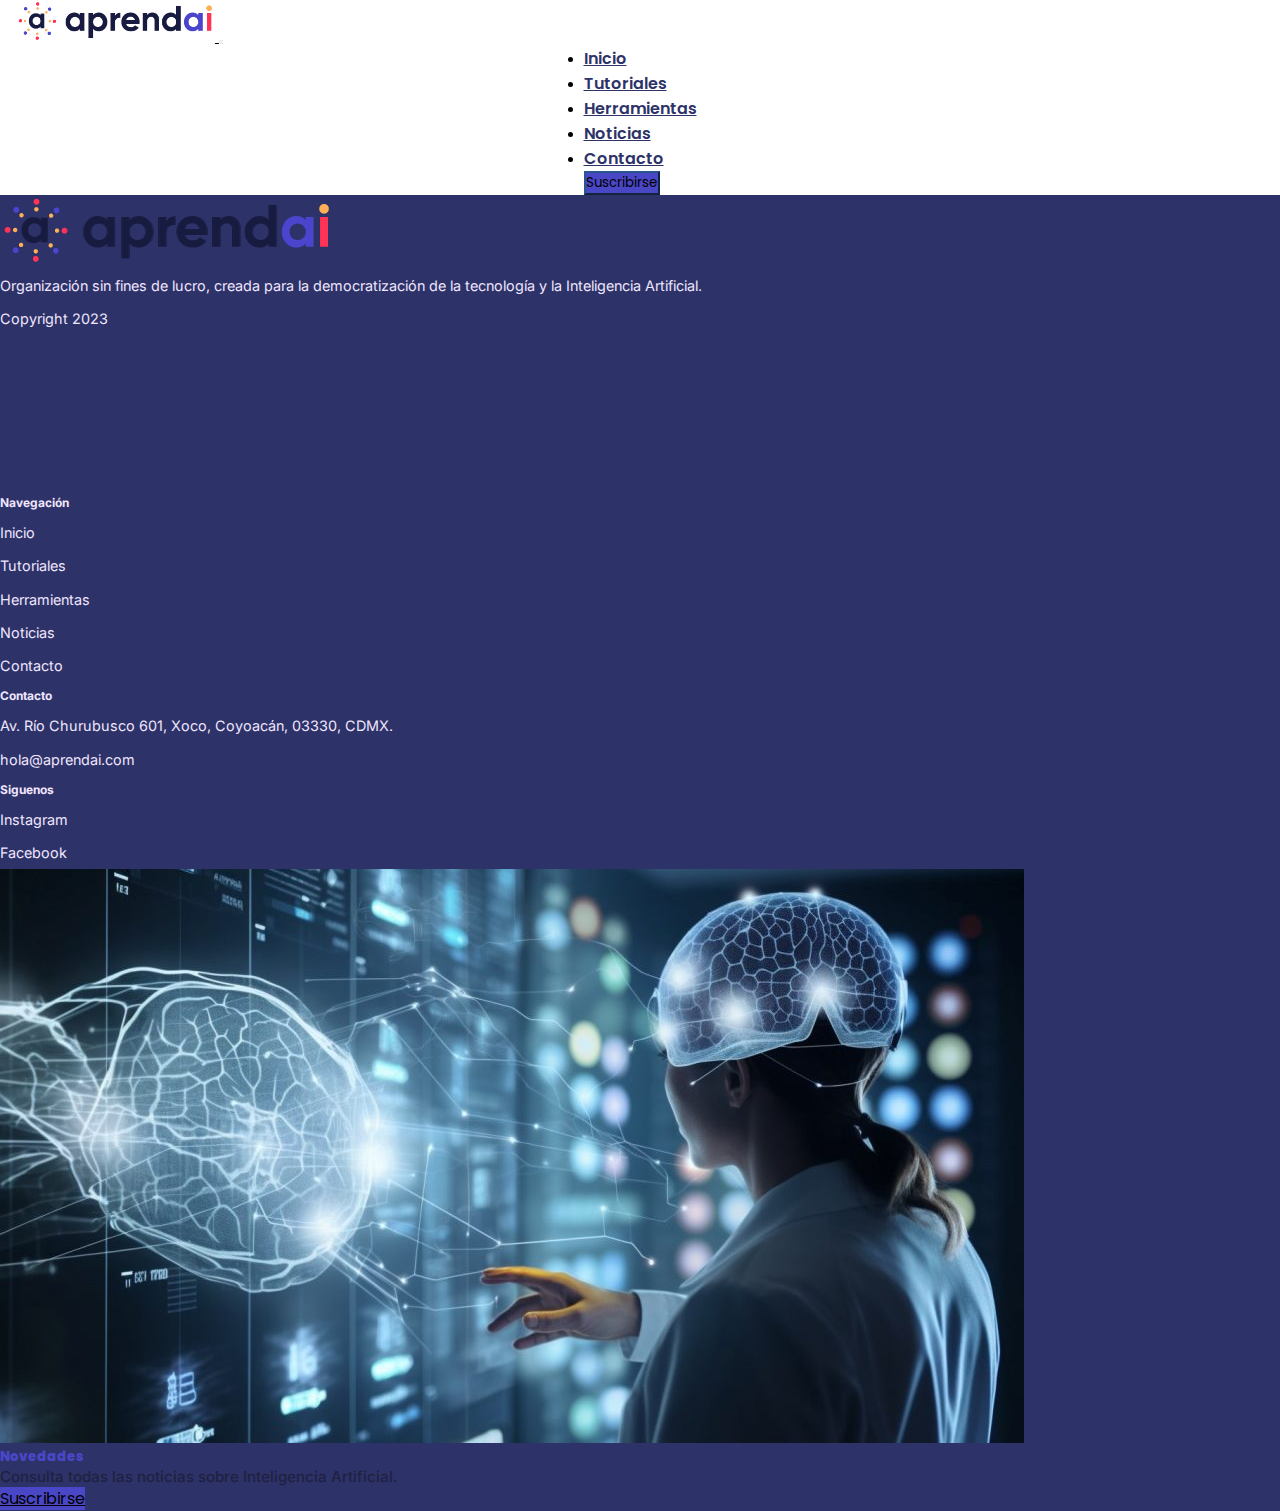
==== pages/contacto.html @ aa4174ec "Primer Commit en GIT de mi proyecto Se tiene listo el Index y sin realizar las otras 4 páginas" ====
<!DOCTYPE html>
<html lang="es">
<head>
    <meta charset="UTF-8">
    <meta name="viewport" content="width=device-width, initial-scale=1.0">
    <title>AprendAI - Contacto</title>
    <!-- linkear bootstrap -->
    <link href="https://cdn.jsdelivr.net/npm/bootstrap@5.0.2/dist/css/bootstrap.min.css" rel="stylesheet" integrity="sha384-EVSTQN3/azprG1Anm3QDgpJLIm9Nao0Yz1ztcQTwFspd3yD65VohhpuuCOmLASjC" crossorigin="anonymous">
    <!-- linkear css -->
    <link rel="stylesheet" href="../css/estilos.css">
    <!-- linkear favicon -->
    <link rel="shortcut icon" href="../favicon.ico" type="image/x-icon">
</head>
<body>
    <header class="sticky-top">
        <nav class="navbar navbar-expand-lg navbar-light bg-light">
                <a class="navbar-brand" href="../index.html">
                    <img class="header--logo" src="../assets/img/AprendAI-logo-1.png" alt="logo-aai">
                </a>    
                <button class="navbar-toggler" type="button" data-bs-toggle="collapse" data-bs-target="#navbarTogglerDemo02" aria-controls="navbarTogglerDemo02" aria-expanded="false" aria-label="Toggle navigation">
                    <span class="navbar-toggler-icon"></span>
                </button>
            <div class="container-fluid">    
                <div class="collapse navbar-collapse" id="navbarTogglerDemo02">
                    <ul class="navbar-nav me-auto mb-2 mb-lg-0">
                        <li class="nav-item">
                            <a class="nav-link" href="../index.html">Inicio</a>
                        </li>
                        <li class="nav-item">
                            <a class="nav-link" href="./tutoriales.html">Tutoriales</a>
                        </li>
                        <li class="nav-item">
                            <a class="nav-link" href="./herramientas.html">Herramientas</a>
                        </li>
                        <li class="nav-item">
                            <a class="nav-link" href="./noticias.html">Noticias</a>
                        </li>
                        <li class="nav-item">
                            <a class="nav-link" href="#">Contacto</a>
                        </li>
                    </ul>
                    <div class="d-flex">
                        <button type="button" class="btn btn-primary btn-lg">Suscribirse</button>
                    </div>
                </div>
            </div>
        </nav>
    </header>

    <main>
    </main>


    <footer class=" py-5 footerGeneral">
        <div class="pt-4 container">
            <div class="row">
                <a class="col-lg-3" href="../index.html"><img class="img-fluid mb-4" src="../assets/img/AprendAI-logo-footer.png" alt="logo-footer">
                </a>
            </div>    
            <div class="row mt-4">
                <div class="col-lg-3 offset-lg-0 mb-5">
                    <ul class="pe-3 list-unstyled contenidoFooter">
                        <li class="fw-light">Organización sin fines de lucro, creada para la democratización de la tecnología y la Inteligencia Artificial.</li>
                        <li class="fw-bold">Copyright 2023</li>
                    </ul> 
                    <iframe class="rounded-2" src="https://www.google.com/maps/embed?pb=!1m18!1m12!1m3!1d240640.11279059734!2d-99.13408674677733!3d19.541537901165796!2m3!1f0!2f0!3f0!3m2!1i1024!2i768!4f13.1!3m3!1m2!1s0x85d1ffc8c518db8b%3A0x962ca10e2989f407!2sWeWork%20Espacio%20de%20Oficinas%20%26%20Coworking%20Torre%20Mitikah!5e0!3m2!1ses-419!2smx!4v1689566475092!5m2!1ses-419!2smx" width="90%" height="auto" style="border:0;" allowfullscreen="" loading="lazy" referrerpolicy="no-referrer-when-downgrade"></iframe>
                </div>
                <div class="col-6 col-lg-2 mb-3">
                    <ul class="list-unstyled contenidoFooter">
                        <h5>Navegación</h5>
                        <li><a href="../index.html">Inicio</a></li>
                        <li><a href="./tutoriales.html">Tutoriales</a></li>
                        <li><a href="./herramientas.html">Herramientas</a></li>
                        <li><a href="./noticias.html">Noticias</a></li>
                        <li><a href="#">Contacto</a></li>
                    </ul>                   
                </div>
                <div class="col-6 col-lg-2 mb-3">
                    <ul class="list-unstyled contenidoFooter">
                        <h5>Contacto</h5>
                        <li class="fw-bold">Av. Río Churubusco 601, Xoco, Coyoacán, 03330, CDMX.</li>
                        <li><a href="">hola@aprendai.com</a></li>
                    </ul>                   
                </div>
                <div class="col-6 col-lg-2 mb-3">
                    <ul class="list-unstyled contenidoFooter">
                        <h5>Siguenos</h5>
                        <li><a href="https://instagram.com">Instagram</a></li>
                        <li><a href="https://facebook.com">Facebook</a></li>
                    </ul> 
                </div>
                <div class="col-12 col-sm-6 col-lg-3 mb-3">
                    <div class="card">
                        <img src="../assets/img/noticias-img1.jpg" class="card-img-top" alt="Descripción de la imagen">
                        <div class="card-body">
                        <h5 class="card-title">Novedades</h5>
                        <p class="card-text">Consulta todas las noticias sobre Inteligencia Artificial.</p>
                        <a href="#" class="btn btn-primary">Suscribirse</a>
                        </div>
                    </div>
                </div>
            </div> 
        </div>   
    </footer>

    <script src="https://cdn.jsdelivr.net/npm/bootstrap@5.0.2/dist/js/bootstrap.bundle.min.js" integrity="sha384-MrcW6ZMFYlzcLA8Nl+NtUVF0sA7MsXsP1UyJoMp4YLEuNSfAP+JcXn/tWtIaxVXM" crossorigin="anonymous"></script>
</body>
</html>
---- css/estilos.css ----
/* FUENTES ------------------------------------------------------------------------------- */ 

@import url('https://fonts.googleapis.com/css2?family=Inter:wght@100;200;300;400;500;600;700;800&family=Poppins:ital,wght@0,100;0,200;0,300;0,400;0,500;0,600;0,700;0,800;0,900;1,100;1,200;1,300;1,400;1,500;1,600;1,700;1,800;1,900&display=swap');

/* RESETS GENERALES ------------------------------------------------------------------------------- */
* {
    margin: 0;
    padding: 0;
    box-sizing: border-box;
}

section {
    font-size:0;
}

a{
    color: inherit;
}

/* TITULOS Y PARRAFOS GENERALES ------------------------------------------------------------------------------- */
h1{
    text-decoration: none;
     font-size: 3.5rem;
     font-family: 'Poppins', sans-serif;
     font-weight: 800;
     color:#4a47c7;
}

h2{
    text-decoration: none;
     font-size: 3rem;
     font-family: 'Poppins', sans-serif;
     font-weight: 600;
     color:#4a47c7;
}

h3{
    text-decoration: none;
     font-size: 2.5rem;
     font-family: 'Poppins', sans-serif;
     font-weight: 700;
     color:#fff;
}

h4{
     font-size: 1.5rem;
     font-family: 'Poppins', sans-serif;
     font-weight: 700;
     color:#4a47c7;
}

 p{
    text-decoration: none;
     font-size: 1.2rem;
     font-family: 'Inter', sans-serif;
     font-weight: 500;
     color:#1f2141;
}

.p1-white{
    text-decoration: none;
     font-size: 1rem;
     font-family: 'Inter', sans-serif;
     font-weight: 500;
     color:#ffffff;
}

/* SOBRESCRITURAS DE CLASES DE BOOTSTRAP GENERALES ------------------------------------------------------------------------------- */

.btn-primary {
    font-family: 'Poppins', sans-serif;  /* reemplaza Fuente de botón suscribirse */
    background-color: #4a47c7;
    border-color: #2c5491;
}

.card-title {
    font-family: 'Poppins', sans-serif;
    color: #4a47c7;
    font-weight: 800;
}

.card-text {
    font-family: 'Inter', sans-serif;
    font-size: 0.95rem;
}

.text-body {
    font-family: 'Inter', sans-serif;
    font-size: 0.8rem;
}
/* HEADER NAV ---------------------------------------------------------------------------------------- */

.header--logo {
    width: auto;
    height: 2.6rem;
    padding-left: 1rem;
}

.navbar-light .navbar-nav .nav-link {
    font-family: 'Poppins', sans-serif;  /* reemplaza Fuente de menú */
    color: #2d3268;
    font-weight: 600;
  }

header nav div div .btn-primary:hover {
    background-color: #4d77ff;
}

header nav .container-fluid {
    display: flex;
    justify-content: center;
}

header nav .navbar-nav {
    flex-grow: 1;
    justify-content: center;
}

/* MAIN ---------------------------------------------------------------------------------------------- */

.original-inicio-section-bg {
    background-image: linear-gradient(-225deg, #E3FDF5 0%, #FFE6FA 100%);
}

.edit-inicio-card-img {
    height: 18rem;
    object-fit: cover;
}

.original-inicio-med-div {
    border-radius: 20px;
    background-color: #4a47c7;
}

.original-inicio-card-icon {
    background-color: #AFEEEE;
    width: 4rem;
    height: 4rem;
    padding: 1rem 1rem;
    border-radius: 50%;
}

.edit-inicio-med-card-img {
    height: 2rem;
    object-fit: contain;
    width: 2rem;
}

.edit-inicio-med-card {
    border-radius: 10px;
    border: none;
}

/* FOOTER ---------------------------------------------------------------------------------------------- */

.footerGeneral{
    background-color:#2d3268;
 }

 .contenidoFooter{
    font-family: 'Inter', sans-serif;
    font-weight: 400;
    color:#f0e6ff; 
    font-size:0.9rem; 
    line-height: 2.3;
}

.contenidoFooter a{
    text-decoration: none;
}
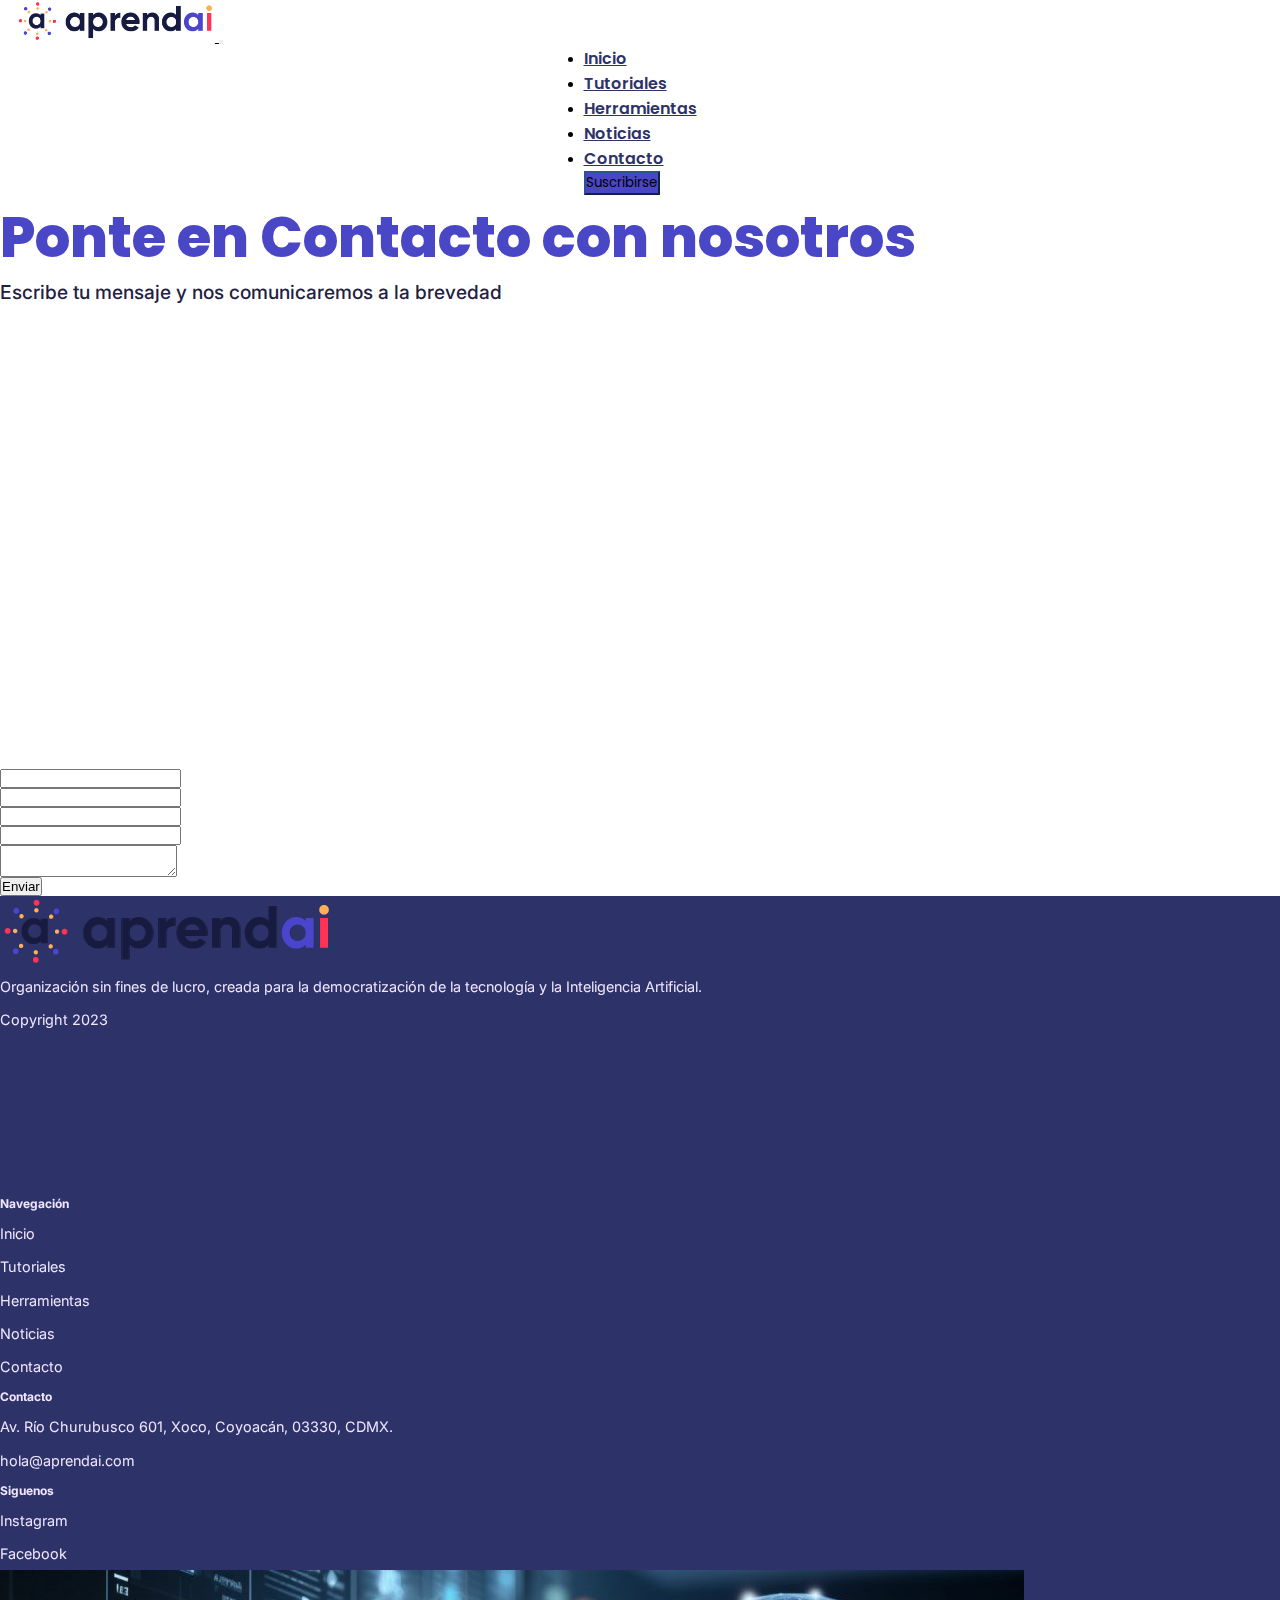
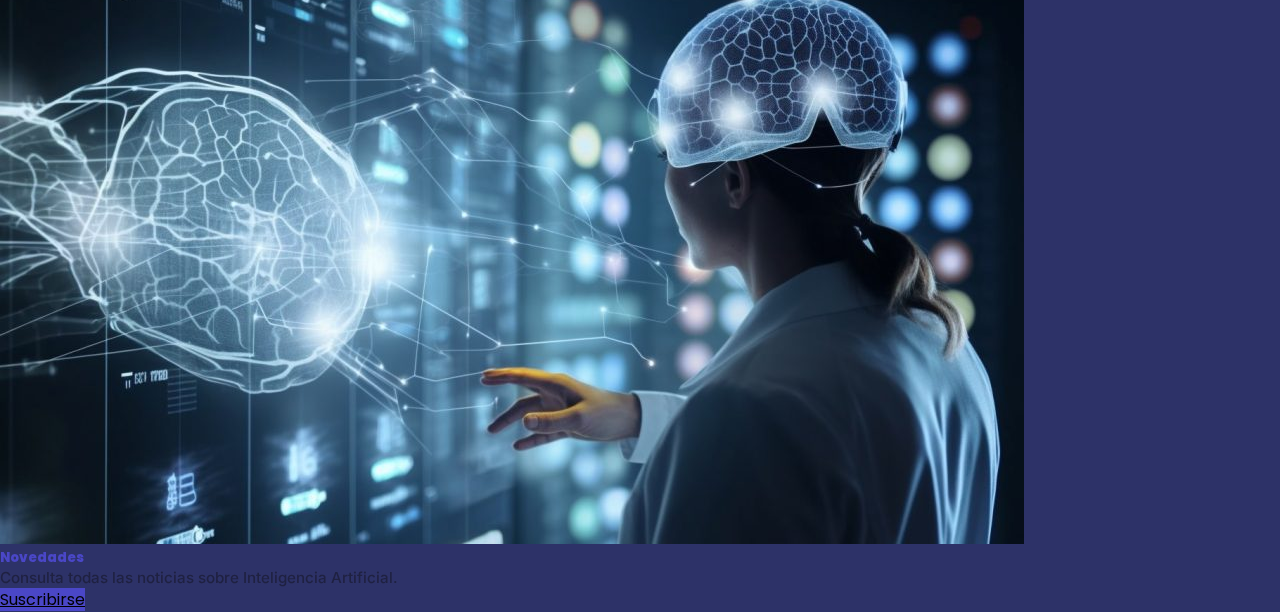
==== commit 0ee53107: "Actualización en todas las páginas Cambio 3" ====
--- a/pages/contacto.html
+++ b/pages/contacto.html
@@ -48,6 +48,39 @@
     </header>
 
     <main>
+        <section class="seccionCentrada"> <!--Parte Superior de Encabezado-->
+            <div>
+                <h1>Ponte en Contacto con nosotros</h1>
+            </div>
+            <div>
+                <p>Escribe tu mensaje y nos comunicaremos a la brevedad</p>
+            </div>
+        </section>
+        <section>
+            <div class="formSections"> <!--Seccion Div de Mapa-->
+                <iframe src="https://www.google.com/maps/embed?pb=!1m18!1m12!1m3!1d120472.743107113!2d-99.27250385305696!3d19.33564449173433!2m3!1f0!2f0!3f0!3m2!1i1024!2i768!4f13.1!3m3!1m2!1s0x85d1ffc8c518db8b%3A0x962ca10e2989f407!2sWeWork%20Espacio%20de%20Oficinas%20%26%20Coworking%20Torre%20Mitikah!5e0!3m2!1ses!2smx!4v1687334341715!5m2!1ses!2smx" width="100%" height="465px" style="border:0;" allowfullscreen="" loading="lazy" referrerpolicy="no-referrer-when-downgrade"></iframe>
+            </div>    
+            <div class="formSections"> <!--Seccion Div de Formulario-->
+                <form class="formularioGeneral">
+                    <label for="correo">Correo:</label><br>
+                    <input type="email" id="correo" name="correo"><br>
+                
+                    <label for="nombre">Nombre:</label><br>
+                    <input type="text" id="nombre" name="nombre"><br>
+                
+                    <label for="celular">Celular:</label><br>
+                    <input type="tel" id="celular" name="celular"><br>
+                
+                    <label for="asunto">Asunto:</label><br>
+                    <input type="text" id="asunto" name="asunto"><br>
+                
+                    <label for="mensaje">Mensaje:</label><br>
+                    <textarea id="mensaje" name="mensaje"></textarea><br>
+                
+                    <input type="submit" value="Enviar">
+                </form>
+            </div>
+        </section>
     </main>
 
 
--- a/css/estilos.css
+++ b/css/estilos.css
@@ -39,7 +39,7 @@
      font-size: 2.5rem;
      font-family: 'Poppins', sans-serif;
      font-weight: 700;
-     color:#fff;
+     color:#4a47c7;
 }
 
 h4{
@@ -55,14 +55,6 @@
      font-family: 'Inter', sans-serif;
      font-weight: 500;
      color:#1f2141;
-}
-
-.p1-white{
-    text-decoration: none;
-     font-size: 1rem;
-     font-family: 'Inter', sans-serif;
-     font-weight: 500;
-     color:#ffffff;
 }
 
 /* SOBRESCRITURAS DE CLASES DE BOOTSTRAP GENERALES ------------------------------------------------------------------------------- */
@@ -88,6 +80,7 @@
     font-family: 'Inter', sans-serif;
     font-size: 0.8rem;
 }
+
 /* HEADER NAV ---------------------------------------------------------------------------------------- */
 
 .header--logo {
@@ -151,6 +144,15 @@
     border: none;
 }
 
+.original-inicio-bgimg {
+    background: 
+        linear-gradient(rgba(0, 140, 255, 0.5), rgba(0, 0, 0, 0.5)), 
+        url('../assets/img/herramientas-img2.jpg');
+    object-fit: cover;
+    border-radius: 10px;
+    height: 15rem;
+}
+
 /* FOOTER ---------------------------------------------------------------------------------------------- */
 
 .footerGeneral{
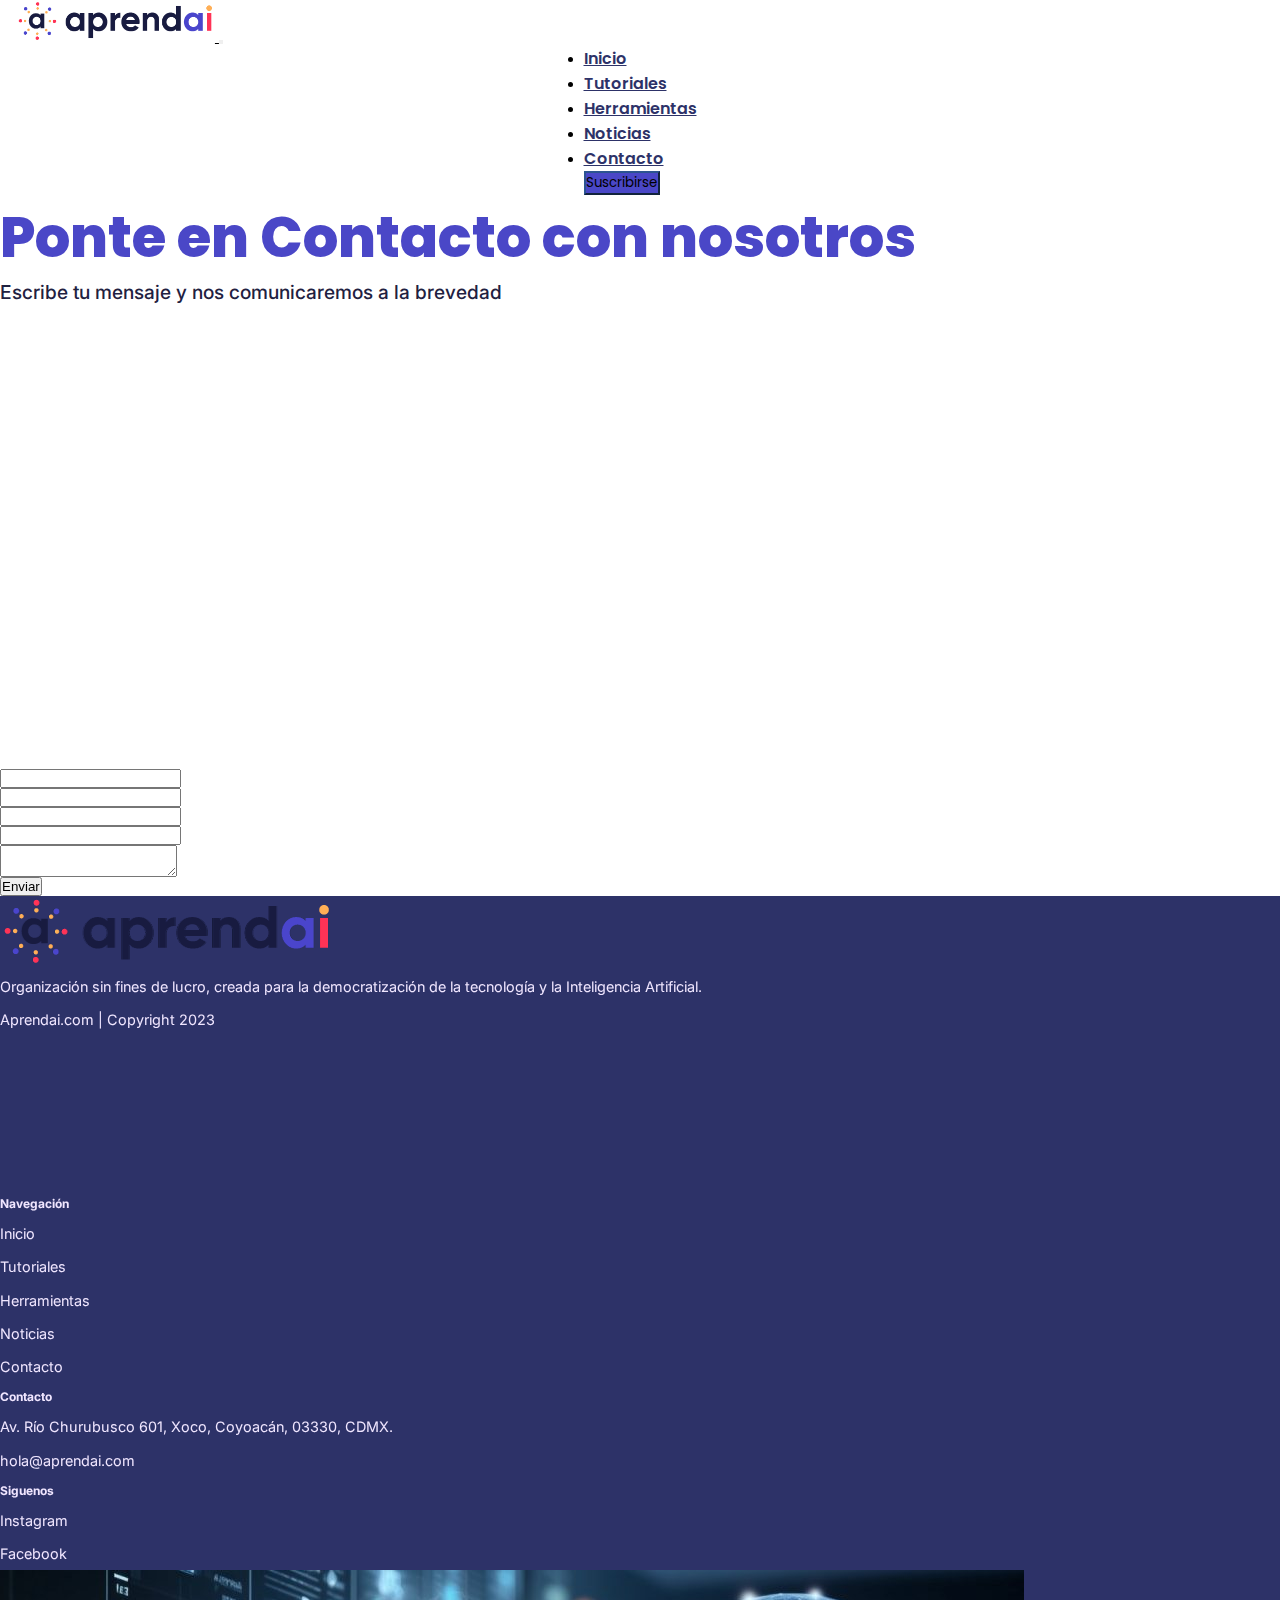
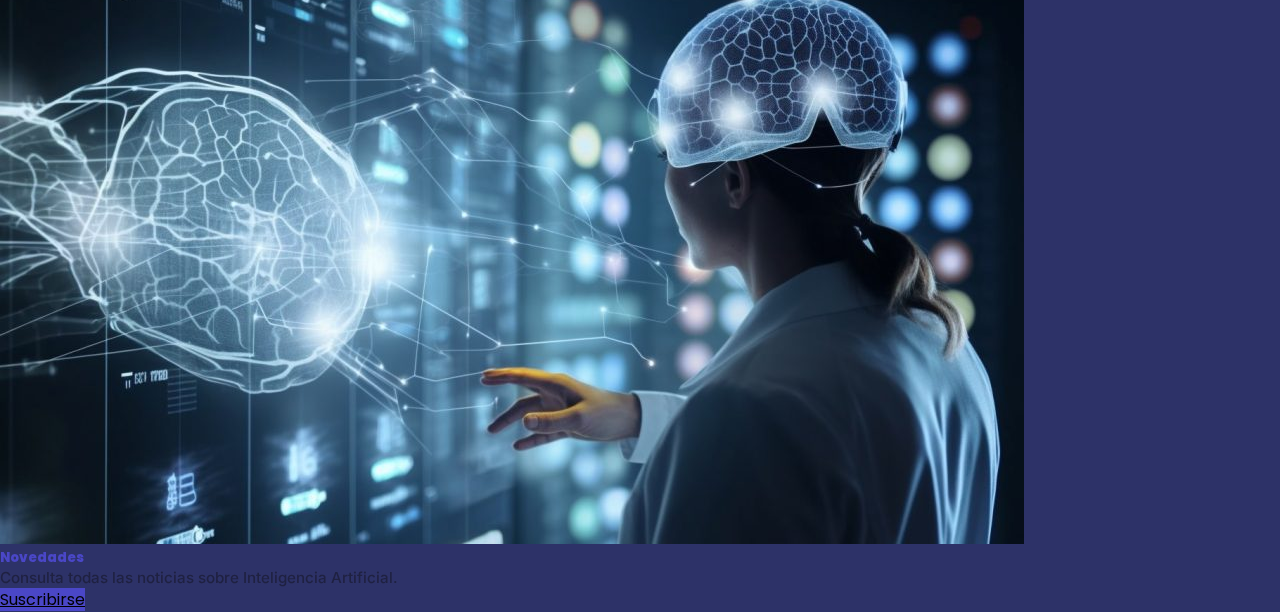
==== commit 2e3ef818: "Cambios-6 Actualizacion en paginas, detalles en pagina Noticias" ====
--- a/pages/contacto.html
+++ b/pages/contacto.html
@@ -94,7 +94,7 @@
                 <div class="col-lg-3 offset-lg-0 mb-5">
                     <ul class="pe-3 list-unstyled contenidoFooter">
                         <li class="fw-light">Organización sin fines de lucro, creada para la democratización de la tecnología y la Inteligencia Artificial.</li>
-                        <li class="fw-bold">Copyright 2023</li>
+                        <li class="fw-bold">Aprendai.com | Copyright 2023</li>
                     </ul> 
                     <iframe class="rounded-2" src="https://www.google.com/maps/embed?pb=!1m18!1m12!1m3!1d240640.11279059734!2d-99.13408674677733!3d19.541537901165796!2m3!1f0!2f0!3f0!3m2!1i1024!2i768!4f13.1!3m3!1m2!1s0x85d1ffc8c518db8b%3A0x962ca10e2989f407!2sWeWork%20Espacio%20de%20Oficinas%20%26%20Coworking%20Torre%20Mitikah!5e0!3m2!1ses-419!2smx!4v1689566475092!5m2!1ses-419!2smx" width="90%" height="auto" style="border:0;" allowfullscreen="" loading="lazy" referrerpolicy="no-referrer-when-downgrade"></iframe>
                 </div>
--- a/css/estilos.css
+++ b/css/estilos.css
@@ -43,10 +43,16 @@
 }
 
 h4{
-     font-size: 1.5rem;
+     font-size: 1.6rem;
      font-family: 'Poppins', sans-serif;
      font-weight: 700;
      color:#4a47c7;
+}
+
+@media screen and (min-width: 992px) {
+    h3{
+        font-size: 1.8rem;
+    }
 }
 
  p{
@@ -63,6 +69,14 @@
     font-family: 'Poppins', sans-serif;  /* reemplaza Fuente de botón suscribirse */
     background-color: #4a47c7;
     border-color: #2c5491;
+}
+
+.original-btn-primary-white {
+    font-family: 'Poppins', sans-serif;  /* reemplaza Fuente de botón suscribirse */
+    background-color: #ffffff;
+    color: #4a47c7;
+    border: none;
+    font-weight: 500;
 }
 
 .card-title {
@@ -111,6 +125,7 @@
 
 /* MAIN ---------------------------------------------------------------------------------------------- */
 
+/* HOME ---------------------------------------------------------------------------------------------- */
 .original-inicio-section-bg {
     background-image: linear-gradient(-225deg, #E3FDF5 0%, #FFE6FA 100%);
 }
@@ -144,14 +159,54 @@
     border: none;
 }
 
-.original-inicio-bgimg {
-    background: 
-        linear-gradient(rgba(0, 140, 255, 0.5), rgba(0, 0, 0, 0.5)), 
-        url('../assets/img/herramientas-img2.jpg');
+.original-inicio-cardcolor-1 {
+    background-color: #ffad5c;
+    border-radius: 10px;
+    height: 20rem;
+}
+
+.original-inicio-cardcolor-2 {
+    background-color: #2d3268;
+    border-radius: 10px;
+    height: 20rem;
+}
+
+.original-inicio-cardcolor-3 {
+    background-color: #f73656;
+    border-radius: 10px;
+    height: 20rem;
+}
+
+/* NOTICIAS ---------------------------------------------------------------------------------------------- */
+
+.original-noticias-section-bg {
+    background-image: linear-gradient(to right, #4774c7, #426dc9, #4065c9, #405dca, #4354c9, #4850c8, #4d4cc7, #5247c6, #5847c6, #5d47c5, #6247c5, #6747c4);
+}
+
+.original-img-style-1 {
+    height: 22rem;
+    width: 100%;
+    border-radius: 10px;
     object-fit: cover;
-    border-radius: 10px;
-    height: 15rem;
-}
+    border: 3px solid #1f2141;
+}
+
+.original-img-style-2 {
+    object-fit: cover;
+    height: 100%;
+    width: 100%;
+}
+
+
+
+
+
+
+
+
+
+
+
 
 /* FOOTER ---------------------------------------------------------------------------------------------- */
 
@@ -169,4 +224,4 @@
 
 .contenidoFooter a{
     text-decoration: none;
-}+}
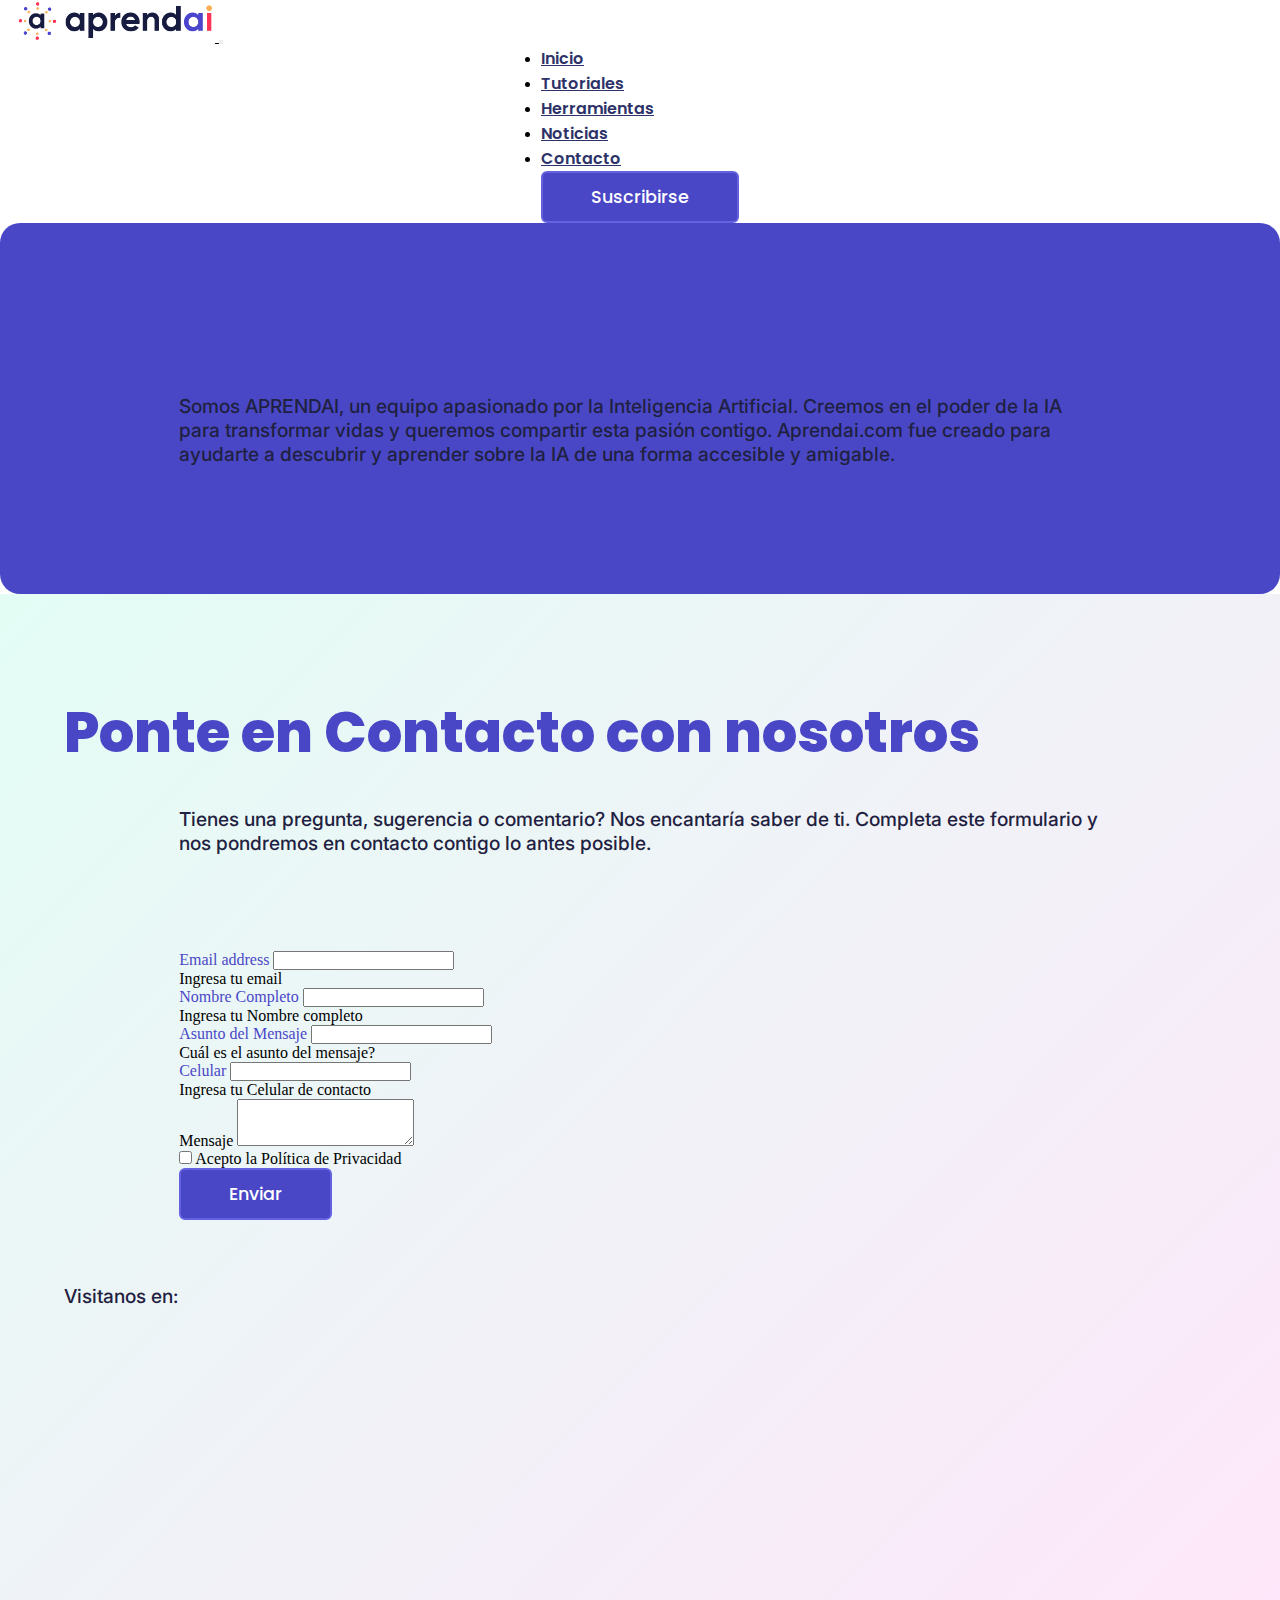
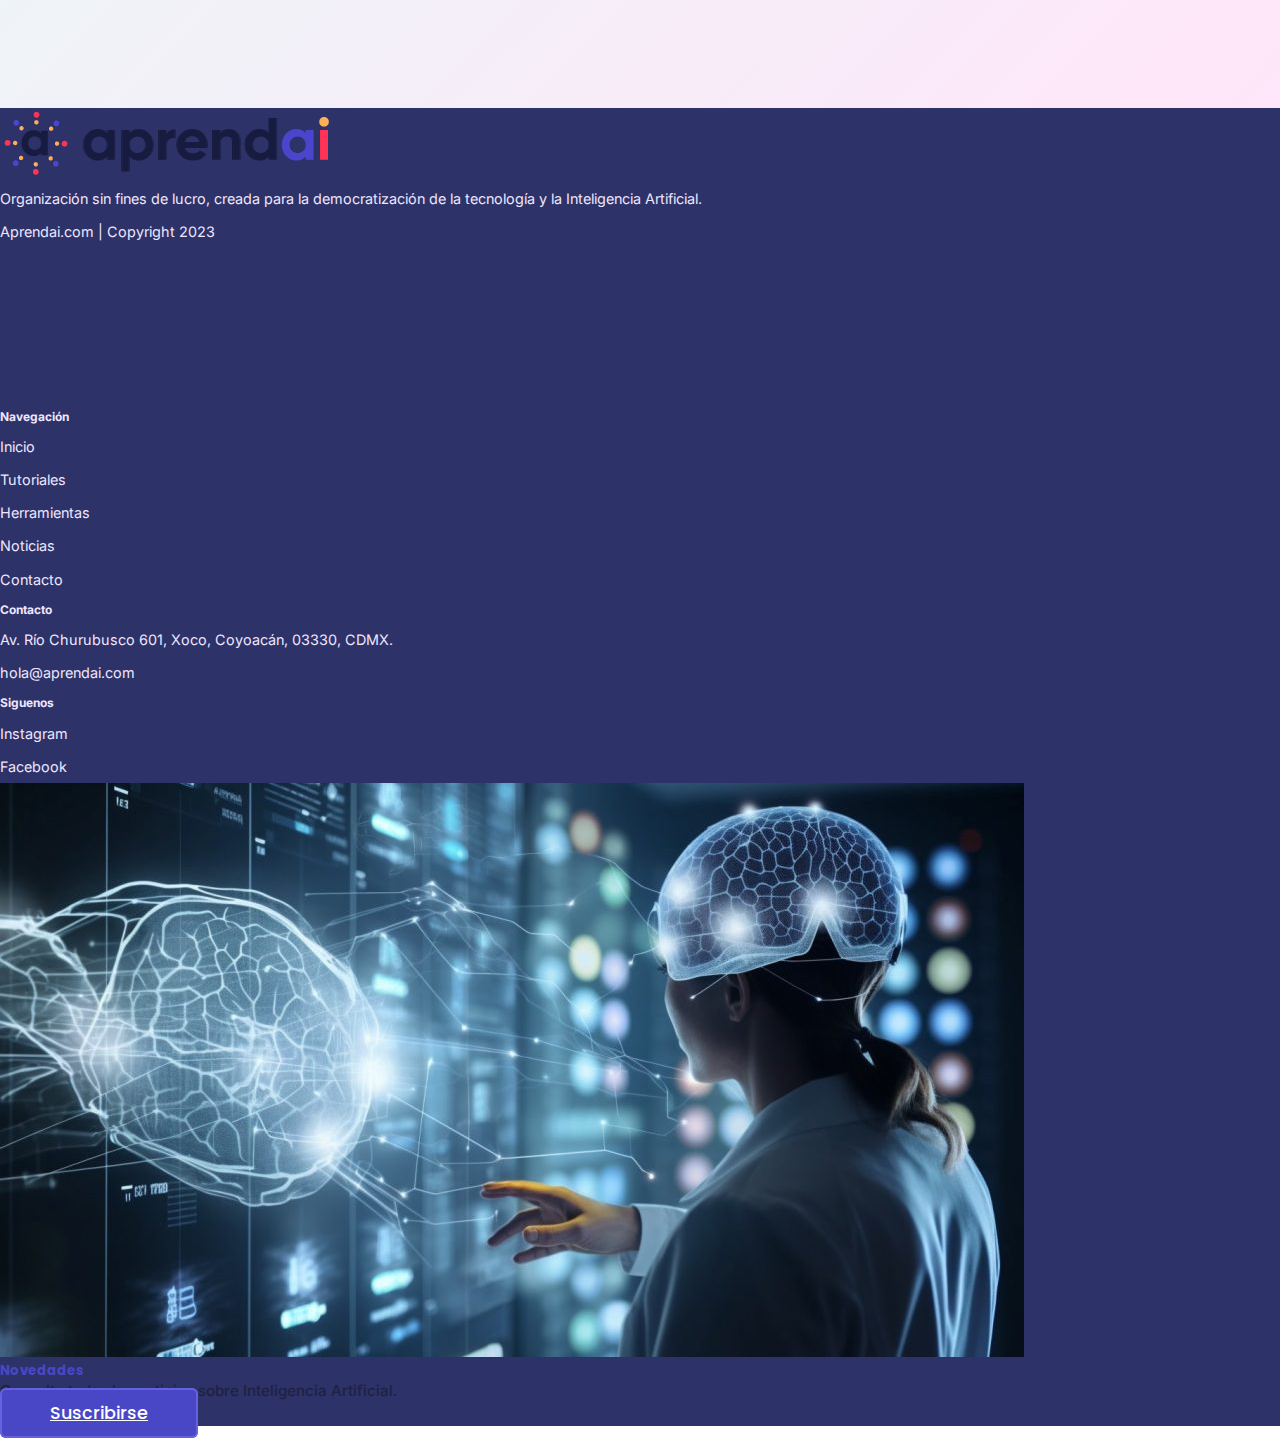
==== commit d852188a: "cambios 8 - Ajuste de detalles en página contacto" ====
--- a/pages/contacto.html
+++ b/pages/contacto.html
@@ -48,38 +48,76 @@
     </header>
 
     <main>
-        <section class="seccionCentrada"> <!--Parte Superior de Encabezado-->
-            <div>
-                <h1>Ponte en Contacto con nosotros</h1>
+        <section class="original-inicio-med-div mx-5 my-5">
+            <div class="container">
+                <div class="row padd-y-grande padd-x-medio">
+                    <div class="col">
+                        <h3 class="text-center text-white">Acerca de aprendAi.com</h3>
+                        <p class="text-center text-white padd-y-chico original-contacto-section">Somos APRENDAI, un equipo apasionado por la Inteligencia Artificial. Creemos en el poder de la IA para transformar vidas y queremos compartir esta pasión contigo. Aprendai.com fue creado para ayudarte a descubrir y aprender sobre la IA de una forma accesible y amigable.
+                        </p>
+                    </div>
+                </div>    
             </div>
-            <div>
-                <p>Escribe tu mensaje y nos comunicaremos a la brevedad</p>
+        </section>        
+
+        <section class="original-inicio-section-bg">
+            <div class="container">
+                <div class="row padd-y-grande padd-x-medio">
+                    <div class="col">
+                        <h1 class="text-center">Ponte en Contacto con nosotros</h1>
+                        <p class="text-center padd-y-chico original-contacto-section">Tienes una pregunta, sugerencia o comentario? Nos encantaría saber de ti. Completa este formulario y nos pondremos en contacto contigo lo antes posible.
+                        </p>
+                    </div>
+                    <div>
+                        <form class="padd-y-medio">
+                            <div class="row original-contacto-section">
+                                <div class="col-md-6 mb-3">
+                                    <label for="exampleInputEmail1" class="form-label color-rp fw-bold">Email address</label>
+                                    <input type="email" class="form-control" id="exampleInputEmail1" aria-describedby="emailHelp">
+                                    <div id="emailHelp" class="form-text">Ingresa tu email</div>
+                                </div>
+                                <div class="col-md-6 mb-3">
+                                    <label for="exampleInputNombre1" class="form-label color-rp fw-bold">Nombre Completo</label>
+                                    <input type="text" class="form-control" id="exampleInputNombre1" aria-describedby="nombreHelp">
+                                    <div id="nombreHelp" class="form-text">Ingresa tu Nombre completo</div>
+                                </div>  
+                            </div>
+                            <div class="row original-contacto-section">
+                                <div class="col-md-6 mb-3">
+                                    <label for="exampleInputAsunto1" class="form-label color-rp fw-bold">Asunto del Mensaje</label>
+                                    <input type="text" class="form-control" id="exampleInputAsunto1" aria-describedby="asuntoHelp">
+                                    <div id="asuntoHelp" class="form-text">Cuál es el asunto del mensaje?</div>
+                                </div>
+                                <div class="col-md-6 mb-3">
+                                    <label for="exampleInputCelular1" class="form-label color-rp fw-bold">Celular</label>
+                                    <input type="number" class="form-control" id="exampleInputCelular1" aria-describedby="celularHelp">
+                                    <div id="celularHelp" class="form-text">Ingresa tu Celular de contacto</div>
+                                </div>
+                            </div>
+                            <div class="mb-3 original-contacto-section">
+                                <label for="exampleFormControlTextarea1" class="form-label">Mensaje</label>
+                                <textarea class="form-control" id="exampleFormControlTextarea1" rows="3"></textarea>
+                              </div>
+                            <div class="mb-3 form-check original-contacto-section">
+                              <input type="checkbox" class="form-check-input" id="exampleCheck1">
+                              <label class="form-check-label" for="exampleCheck1">Acepto la Política de Privacidad</label>
+                            </div>
+                            <div class="original-contacto-section">
+                                <button type="submit" class="btn btn-primary">Enviar</button>
+                            </div>
+                          </form>
+                          <div class="row">
+                            <p class="d-flex justify-content-center">
+                                <span class="badge rounded-pill text-dark border border-dark px-3 py-2 mt-5 mb-2 ">Visitanos en:</span>
+                            </p>
+                          </div>
+                          <div class="col-10 offset-1"> <!--Seccion Div de Mapa-->
+                            <iframe src="https://www.google.com/maps/embed?pb=!1m18!1m12!1m3!1d120472.743107113!2d-99.27250385305696!3d19.33564449173433!2m3!1f0!2f0!3f0!3m2!1i1024!2i768!4f13.1!3m3!1m2!1s0x85d1ffc8c518db8b%3A0x962ca10e2989f407!2sWeWork%20Espacio%20de%20Oficinas%20%26%20Coworking%20Torre%20Mitikah!5e0!3m2!1ses!2smx!4v1687334341715!5m2!1ses!2smx" width="100%" height="300px" style="border:0;" allowfullscreen=""  referrerpolicy="no-referrer-when-downgrade" class="formSections"></iframe>
+                          </div>
+                    </div>
+                </div>
             </div>
-        </section>
-        <section>
-            <div class="formSections"> <!--Seccion Div de Mapa-->
-                <iframe src="https://www.google.com/maps/embed?pb=!1m18!1m12!1m3!1d120472.743107113!2d-99.27250385305696!3d19.33564449173433!2m3!1f0!2f0!3f0!3m2!1i1024!2i768!4f13.1!3m3!1m2!1s0x85d1ffc8c518db8b%3A0x962ca10e2989f407!2sWeWork%20Espacio%20de%20Oficinas%20%26%20Coworking%20Torre%20Mitikah!5e0!3m2!1ses!2smx!4v1687334341715!5m2!1ses!2smx" width="100%" height="465px" style="border:0;" allowfullscreen="" loading="lazy" referrerpolicy="no-referrer-when-downgrade"></iframe>
-            </div>    
-            <div class="formSections"> <!--Seccion Div de Formulario-->
-                <form class="formularioGeneral">
-                    <label for="correo">Correo:</label><br>
-                    <input type="email" id="correo" name="correo"><br>
-                
-                    <label for="nombre">Nombre:</label><br>
-                    <input type="text" id="nombre" name="nombre"><br>
-                
-                    <label for="celular">Celular:</label><br>
-                    <input type="tel" id="celular" name="celular"><br>
-                
-                    <label for="asunto">Asunto:</label><br>
-                    <input type="text" id="asunto" name="asunto"><br>
-                
-                    <label for="mensaje">Mensaje:</label><br>
-                    <textarea id="mensaje" name="mensaje"></textarea><br>
-                
-                    <input type="submit" value="Enviar">
-                </form>
-            </div>
+            
         </section>
     </main>
 
--- a/css/estilos.css
+++ b/css/estilos.css
@@ -1,227 +1,469 @@
-/* FUENTES ------------------------------------------------------------------------------- */ 
-
-@import url('https://fonts.googleapis.com/css2?family=Inter:wght@100;200;300;400;500;600;700;800&family=Poppins:ital,wght@0,100;0,200;0,300;0,400;0,500;0,600;0,700;0,800;0,900;1,100;1,200;1,300;1,400;1,500;1,600;1,700;1,800;1,900&display=swap');
-
+@charset "UTF-8";
+/* ---------------------VARIABLES ------------------------------------------------------------------------------- */
+/* FUENTES ------------------------------------------------------------------------------- */
+@import url("https://fonts.googleapis.com/css2?family=Inter:wght@100;200;300;400;500;600;700;800&family=Poppins:ital,wght@0,100;0,200;0,300;0,400;0,500;0,600;0,700;0,800;0,900;1,100;1,200;1,300;1,400;1,500;1,600;1,700;1,800;1,900&display=swap");
 /* RESETS GENERALES ------------------------------------------------------------------------------- */
 * {
-    margin: 0;
-    padding: 0;
-    box-sizing: border-box;
-}
-
+  margin: 0;
+  padding: 0;
+  box-sizing: border-box;
+}
+
+/*
 section {
     font-size:0;
 }
-
-a{
-    color: inherit;
-}
-
+*/
+a {
+  color: inherit;
+}
+
+/*-----MIXINES---------------------------------------------------------------*/
+/*
+body * {
+    border: 1px solid red !important;
+}*/
+/* ---------------------MAPAS ------------------------------------------------------------------------------- */
 /* TITULOS Y PARRAFOS GENERALES ------------------------------------------------------------------------------- */
-h1{
-    text-decoration: none;
-     font-size: 3.5rem;
-     font-family: 'Poppins', sans-serif;
-     font-weight: 800;
-     color:#4a47c7;
-}
-
-h2{
-    text-decoration: none;
-     font-size: 3rem;
-     font-family: 'Poppins', sans-serif;
-     font-weight: 600;
-     color:#4a47c7;
-}
-
-h3{
-    text-decoration: none;
-     font-size: 2.5rem;
-     font-family: 'Poppins', sans-serif;
-     font-weight: 700;
-     color:#4a47c7;
-}
-
-h4{
-     font-size: 1.6rem;
-     font-family: 'Poppins', sans-serif;
-     font-weight: 700;
-     color:#4a47c7;
+h1, h4, h3, h2 {
+  text-decoration: none;
+  font-size: 3.5rem;
+  font-family: "Poppins", sans-serif;
+  font-weight: 800;
+  color: #4a47c7;
+}
+
+h2 {
+  font-size: 1.6rem;
+  font-weight: 700;
+}
+
+h3 {
+  font-size: 2.5rem;
+  font-weight: 700;
+}
+
+h4 {
+  font-size: 1.6rem;
+  font-weight: 700;
 }
 
 @media screen and (min-width: 992px) {
-    h3{
-        font-size: 1.8rem;
-    }
-}
-
- p{
-    text-decoration: none;
-     font-size: 1.2rem;
-     font-family: 'Inter', sans-serif;
-     font-weight: 500;
-     color:#1f2141;
+  h3 {
+    font-size: 1.8rem;
+  }
+}
+p {
+  text-decoration: none;
+  font-size: 1.2rem;
+  font-family: "Inter", sans-serif;
+  font-weight: 500;
+  color: #1f2141;
+}
+
+/* CLASES UTILITARIAS  ---------------------------------------------------------------------------------------- */
+.color-rp {
+  color: #4a47c7;
+}
+
+.color-rs {
+  color: #f73656;
+}
+
+.color-r3 {
+  color: #ffad5c;
+}
+
+.color-p-claro {
+  color: #f8f9fa;
+}
+
+.color-p-oscuro {
+  color: #2d3268;
+}
+
+.color-t-general {
+  color: #1f2141;
+}
+
+.padd-y-chico {
+  padding-top: 2rem;
+  padding-bottom: 2rem;
+}
+
+.padd-y-medio {
+  padding-top: 4rem;
+  padding-bottom: 4rem;
+}
+
+.padd-y-grande {
+  padding-top: 6rem;
+  padding-bottom: 6rem;
+}
+
+.padd-x-chico {
+  padding-left: 2rem;
+  padding-right: 2rem;
+}
+
+.padd-x-medio {
+  padding-left: 4rem;
+  padding-right: 4rem;
+}
+
+.padd-x-grande {
+  padding-left: 6rem;
+  padding-right: 6rem;
+}
+
+.bg-black {
+  background-color: black;
 }
 
 /* SOBRESCRITURAS DE CLASES DE BOOTSTRAP GENERALES ------------------------------------------------------------------------------- */
-
 .btn-primary {
-    font-family: 'Poppins', sans-serif;  /* reemplaza Fuente de botón suscribirse */
-    background-color: #4a47c7;
-    border-color: #2c5491;
+  font-family: "Poppins", sans-serif;
+  font-size: 1.1rem;
+  font-weight: 500;
+  color: #fff;
+  background-color: #4a47c7;
+  border: 2px solid #6462e0;
+  padding: 0.7rem 3rem 0.7rem 3rem;
+  margin-bottom: 0.5rem;
+  width: 100%;
+  border-radius: 6px;
+  margin-bottom: 0px;
+  width: auto;
 }
 
 .original-btn-primary-white {
-    font-family: 'Poppins', sans-serif;  /* reemplaza Fuente de botón suscribirse */
-    background-color: #ffffff;
-    color: #4a47c7;
-    border: none;
-    font-weight: 500;
+  font-family: "Poppins", sans-serif;
+  font-size: 1.1rem;
+  font-weight: 700;
+  color: #4a47c7;
+  background-color: #fff;
+  border: none;
+  padding: 0.7rem 3rem 0.7rem 3rem;
+  margin-bottom: 0.5rem;
+  width: 100%;
+  border-radius: 6px;
+  width: auto;
 }
 
 .card-title {
-    font-family: 'Poppins', sans-serif;
-    color: #4a47c7;
-    font-weight: 800;
+  font-family: "Poppins", sans-serif;
+  color: #4a47c7;
 }
 
 .card-text {
-    font-family: 'Inter', sans-serif;
-    font-size: 0.95rem;
+  font-family: "Inter", sans-serif;
+  font-size: 0.95rem;
 }
 
 .text-body {
-    font-family: 'Inter', sans-serif;
-    font-size: 0.8rem;
+  font-family: "Inter", sans-serif;
+  font-size: 0.8rem;
 }
 
 /* HEADER NAV ---------------------------------------------------------------------------------------- */
-
 .header--logo {
-    width: auto;
-    height: 2.6rem;
-    padding-left: 1rem;
+  width: auto;
+  height: 2.6rem;
+  padding-left: 1rem;
 }
 
 .navbar-light .navbar-nav .nav-link {
-    font-family: 'Poppins', sans-serif;  /* reemplaza Fuente de menú */
-    color: #2d3268;
-    font-weight: 600;
-  }
-
+  font-family: "Poppins", sans-serif; /* reemplaza Fuente de menú */
+  color: #2d3268;
+  font-weight: 600;
+}
+
+header nav .container-fluid {
+  display: flex;
+  justify-content: center;
+}
+header nav .navbar-nav {
+  flex-grow: 1;
+  justify-content: center;
+}
 header nav div div .btn-primary:hover {
-    background-color: #4d77ff;
-}
-
-header nav .container-fluid {
-    display: flex;
-    justify-content: center;
-}
-
-header nav .navbar-nav {
-    flex-grow: 1;
-    justify-content: center;
+  background-color: #4d77ff;
 }
 
 /* MAIN ---------------------------------------------------------------------------------------------- */
-
 /* HOME ---------------------------------------------------------------------------------------------- */
 .original-inicio-section-bg {
-    background-image: linear-gradient(-225deg, #E3FDF5 0%, #FFE6FA 100%);
+  background-image: linear-gradient(-225deg, #E3FDF5 0%, #FFE6FA 100%);
 }
 
 .edit-inicio-card-img {
-    height: 18rem;
-    object-fit: cover;
+  height: 18rem;
+  object-fit: cover;
 }
 
 .original-inicio-med-div {
-    border-radius: 20px;
-    background-color: #4a47c7;
+  border-radius: 20px;
+  background-color: #4a47c7;
 }
 
 .original-inicio-card-icon {
-    background-color: #AFEEEE;
-    width: 4rem;
-    height: 4rem;
-    padding: 1rem 1rem;
-    border-radius: 50%;
+  background-color: #AFEEEE;
+  width: 4rem;
+  height: 4rem;
+  padding: 1rem 1rem;
+  border-radius: 50%;
 }
 
 .edit-inicio-med-card-img {
-    height: 2rem;
-    object-fit: contain;
-    width: 2rem;
+  height: 2rem;
+  object-fit: contain;
+  width: 2rem;
 }
 
 .edit-inicio-med-card {
-    border-radius: 10px;
-    border: none;
-}
-
-.original-inicio-cardcolor-1 {
-    background-color: #ffad5c;
-    border-radius: 10px;
-    height: 20rem;
+  border-radius: 10px;
+  border: none;
+}
+
+.original-inicio-cardcolor-1, .original-inicio-cardcolor-3, .original-inicio-cardcolor-2 {
+  background-color: #ffad5c;
+  border-radius: 10px;
+  height: 20rem;
 }
 
 .original-inicio-cardcolor-2 {
-    background-color: #2d3268;
-    border-radius: 10px;
-    height: 20rem;
+  background-color: #2d3268;
 }
 
 .original-inicio-cardcolor-3 {
-    background-color: #f73656;
-    border-radius: 10px;
-    height: 20rem;
+  background-color: #f73656;
 }
 
 /* NOTICIAS ---------------------------------------------------------------------------------------------- */
-
 .original-noticias-section-bg {
-    background-image: linear-gradient(to right, #4774c7, #426dc9, #4065c9, #405dca, #4354c9, #4850c8, #4d4cc7, #5247c6, #5847c6, #5d47c5, #6247c5, #6747c4);
-}
-
-.original-img-style-1 {
-    height: 22rem;
-    width: 100%;
-    border-radius: 10px;
-    object-fit: cover;
-    border: 3px solid #1f2141;
+  background-image: linear-gradient(to right, #4774c7, #426dc9, #4065c9, #405dca, #4354c9, #4850c8, #4d4cc7, #5247c6, #5847c6, #5d47c5, #6247c5, #6747c4);
+}
+
+.original-img-style-1 { /* ----------Incluyendo Mixin de Estilo de Imágen-------------------------------------------------- */
+  height: 22rem;
+  width: 100%;
+  border-radius: 10px;
+  object-fit: contain;
+  border: 3px solid #1f2141;
+  box-shadow: 5px 10px 30px rgba(0, 0, 0, 0.2);
 }
 
 .original-img-style-2 {
-    object-fit: cover;
-    height: 100%;
-    width: 100%;
-}
-
-
-
-
-
-
-
-
-
-
-
+  object-fit: cover;
+  height: 100%;
+  width: 100%;
+}
+
+/* HERRAMIENTAS ---------------------------------------------------------------------------------------------- */
+.original-img-style-3 { /* ----------Incluyendo Mixin de Estilo de Imágen-------------------------------------------------- */
+  height: 20rem;
+  width: 100%;
+  border-radius: 10px;
+  object-fit: contain;
+  border: 3px solid #1f2141;
+  box-shadow: 5px 10px 30px rgba(0, 0, 0, 0.2);
+}
+
+.original-herramientas-section-bg {
+  background-color: rgba(0, 0, 0, 0.911);
+}
+
+.original-btn-subnav-1 {
+  font-family: "Poppins", sans-serif;
+  font-size: 1.1rem;
+  font-weight: 700;
+  color: #000000;
+  background-color: #f73656;
+  border: none;
+  padding: 1.2rem 0 1.2rem 0;
+  margin-bottom: 0.5rem;
+  width: 100%;
+  border-radius: 6px;
+}
+
+.original-btn-subnav-2 {
+  font-family: "Poppins", sans-serif;
+  font-size: 1.1rem;
+  font-weight: 700;
+  color: #000000;
+  background-color: #4a47c7;
+  border: none;
+  padding: 1.2rem 0 1.2rem 0;
+  margin-bottom: 0.5rem;
+  width: 100%;
+  border-radius: 6px;
+}
+
+.original-btn-subnav-3 {
+  font-family: "Poppins", sans-serif;
+  font-size: 1.1rem;
+  font-weight: 700;
+  color: #000000;
+  background-color: #ffad5c;
+  border: none;
+  padding: 1.2rem 0 1.2rem 0;
+  margin-bottom: 0.5rem;
+  width: 100%;
+  border-radius: 6px;
+}
+
+.original-btn-subnav-4 {
+  font-family: "Poppins", sans-serif;
+  font-size: 1.1rem;
+  font-weight: 700;
+  color: #000000;
+  background-color: #f8f9fa;
+  border: none;
+  padding: 1.2rem 0 1.2rem 0;
+  margin-bottom: 0.5rem;
+  width: 100%;
+  border-radius: 6px;
+}
+
+.original-btn-subnav-5 {
+  font-family: "Poppins", sans-serif;
+  font-size: 1.1rem;
+  font-weight: 700;
+  color: #000000;
+  background-color: #b0c5ff;
+  border: none;
+  padding: 1.2rem 0 1.2rem 0;
+  margin-bottom: 0.5rem;
+  width: 100%;
+  border-radius: 6px;
+}
+
+.original-btn-subnav-6 {
+  font-family: "Poppins", sans-serif;
+  font-size: 1.1rem;
+  font-weight: 700;
+  color: #000000;
+  background-color: #AFEEEE;
+  border: none;
+  padding: 1.2rem 0 1.2rem 0;
+  margin-bottom: 0.5rem;
+  width: 100%;
+  border-radius: 6px;
+}
+
+.original-img-style-4 {
+  height: 3rem;
+  width: 100%;
+  border-radius: 10px;
+  object-fit: contain;
+  border: 3px solid #1f2141;
+  box-shadow: 5px 10px 30px rgba(0, 0, 0, 0.2);
+  width: 5rem;
+  border: none;
+}
+
+.original-img-style-5 {
+  width: 60%;
+  height: 5rem;
+  object-fit: contain;
+}
+
+.directory-section .list-group-item {
+  border: 1px solid #3d414c;
+}
+
+/* CONTACTO ---------------------------------------------------- */
+/* VERSION ANTIGUA - Pendiente de actualizar a Bootstrap */
+.original-contacto-section {
+  padding-left: 10%;
+  padding-right: 10%;
+}
+
+.formSections {
+  border-radius: 10px;
+}
+
+/* TUTORIALES ------------------------------------------------------------- */
+/* VERSION ANTIGUA - Pendiente de actualizar a Bootstrap */
+.topSectionsTutoriales {
+  width: 100%;
+  text-align: center;
+  padding-bottom: 4%;
+  padding-top: 1%;
+  background-color: #1f2141;
+  background-image: url(https://www.marketingaiinstitute.com/hs-fs/hubfs/2022%20Website%20Redesign/Background%20Graphics/MAII_Backgrounds_hexagonal-wave.jpg?width=1600&height=900&name=MAII_Backgrounds_hexagonal-wave.jpg);
+  background-size: cover;
+  background-blend-mode: overlay;
+}
+
+.topSectionsTutoriales div {
+  width: 70%;
+  margin: 0 auto;
+  text-align: center;
+  padding-top: 3%;
+  padding-bottom: 2%;
+}
+
+.topSectionsTutoriales p {
+  font-size: 23px;
+  color: #fcfaff;
+}
+
+.topSectionsTutoriales h1, .topSectionsTutoriales h2, .topSectionsTutoriales h3, .topSectionsTutoriales h4 {
+  font-size: 50px;
+  color: #4a47c7;
+}
+
+.tutorialesTemas {
+  padding-top: 3%;
+}
+
+.tutorialesTemas div {
+  background-color: #4a47c7;
+  font-size: 25px;
+  font-family: "Poppins", sans-serif;
+  font-weight: 700;
+  color: #ffad5c;
+  display: inline-block;
+  width: 19%;
+  height: 90px;
+  vertical-align: middle;
+  text-align: center;
+  padding: 15px;
+  margin: 0 auto;
+  border-radius: 5px;
+}
+
+.medSectionsTutoriales1 {
+  display: inline-block;
+  width: 40%;
+  vertical-align: middle;
+  margin: 0 auto;
+  padding: 1% 5px 5% 3%;
+  text-align: left;
+}
+
+.medSectionsTutoriales2 {
+  display: inline-block;
+  box-sizing: border-box;
+  width: 60%;
+  margin: 0 auto;
+  padding: 100px 4% 2% 4%;
+  text-align: left;
+}
 
 /* FOOTER ---------------------------------------------------------------------------------------------- */
-
-.footerGeneral{
-    background-color:#2d3268;
- }
-
- .contenidoFooter{
-    font-family: 'Inter', sans-serif;
-    font-weight: 400;
-    color:#f0e6ff; 
-    font-size:0.9rem; 
-    line-height: 2.3;
-}
-
-.contenidoFooter a{
-    text-decoration: none;
-}
+.footerGeneral {
+  background-color: #2d3268;
+}
+
+.contenidoFooter {
+  font-family: "Inter", sans-serif;
+  font-weight: 400;
+  color: #f0e6ff;
+  font-size: 0.9rem;
+  line-height: 2.3;
+}
+.contenidoFooter a {
+  text-decoration: none;
+}/*# sourceMappingURL=estilos.css.map */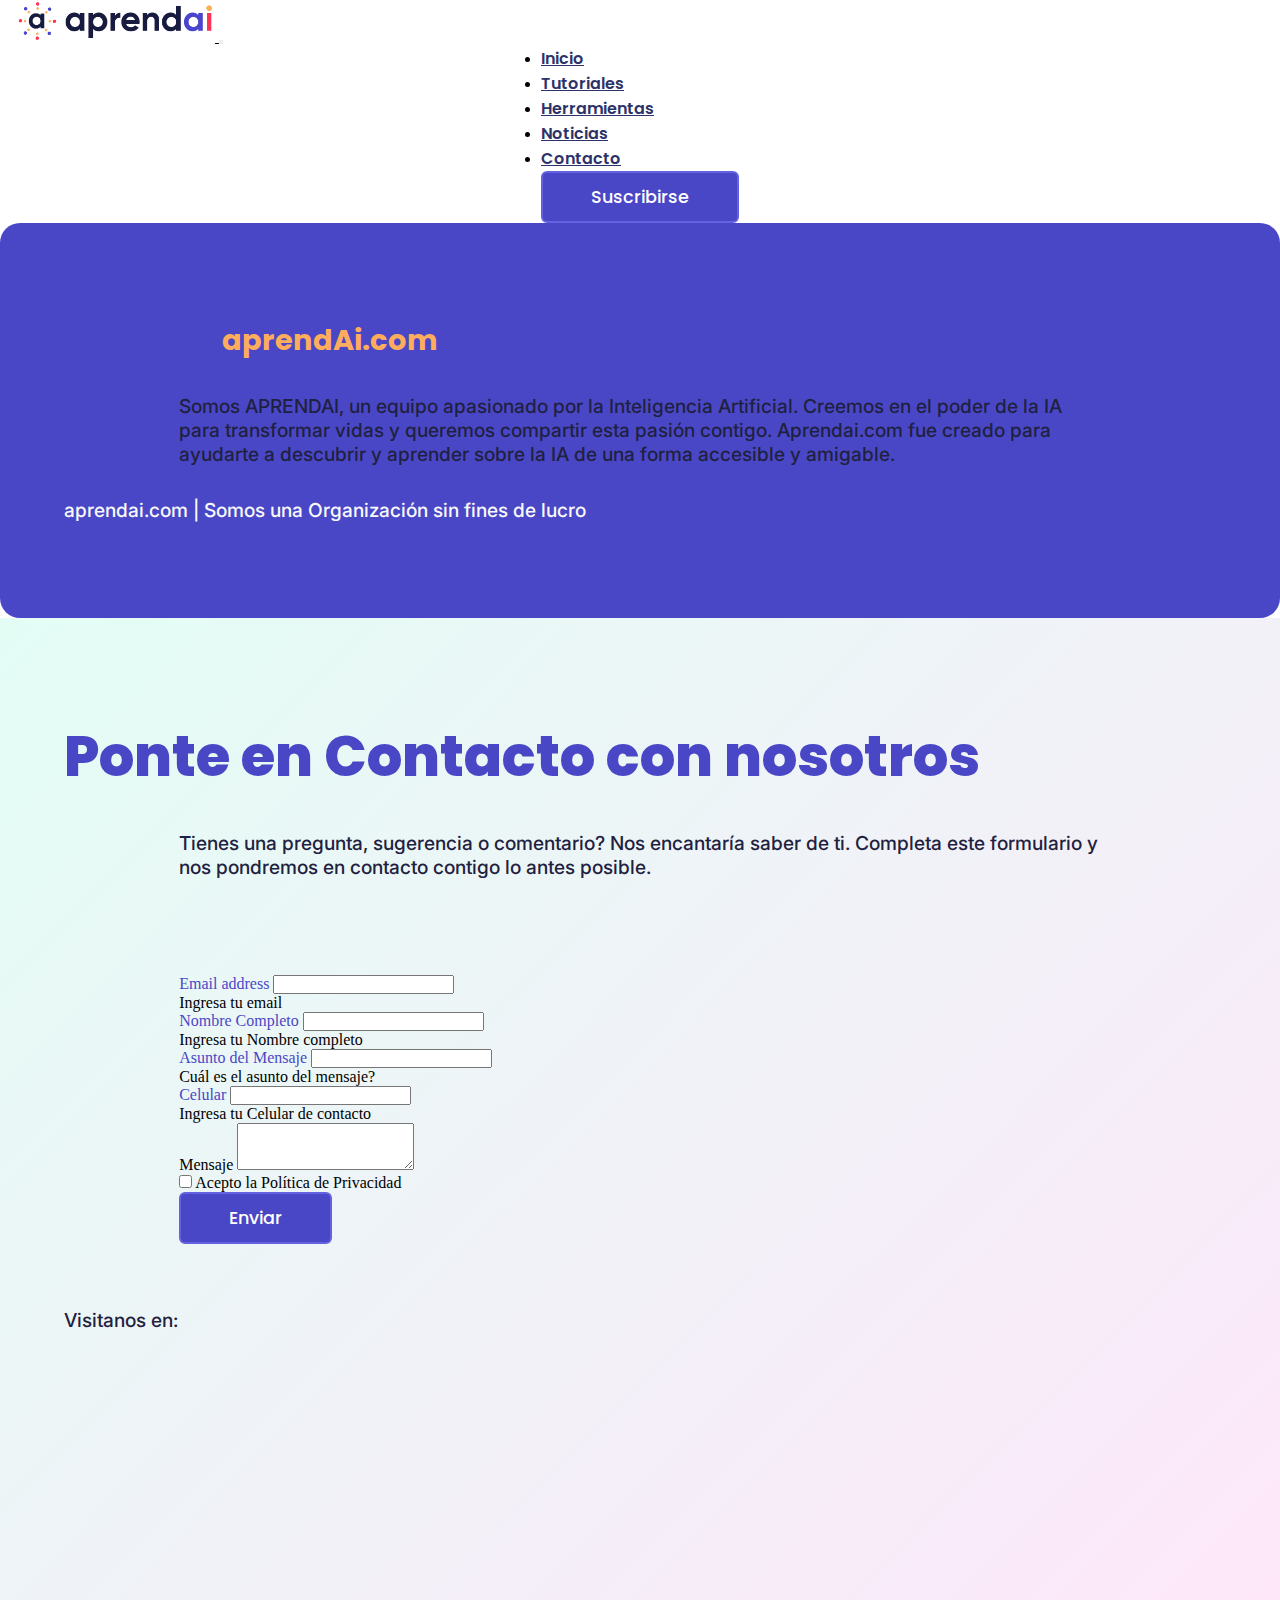
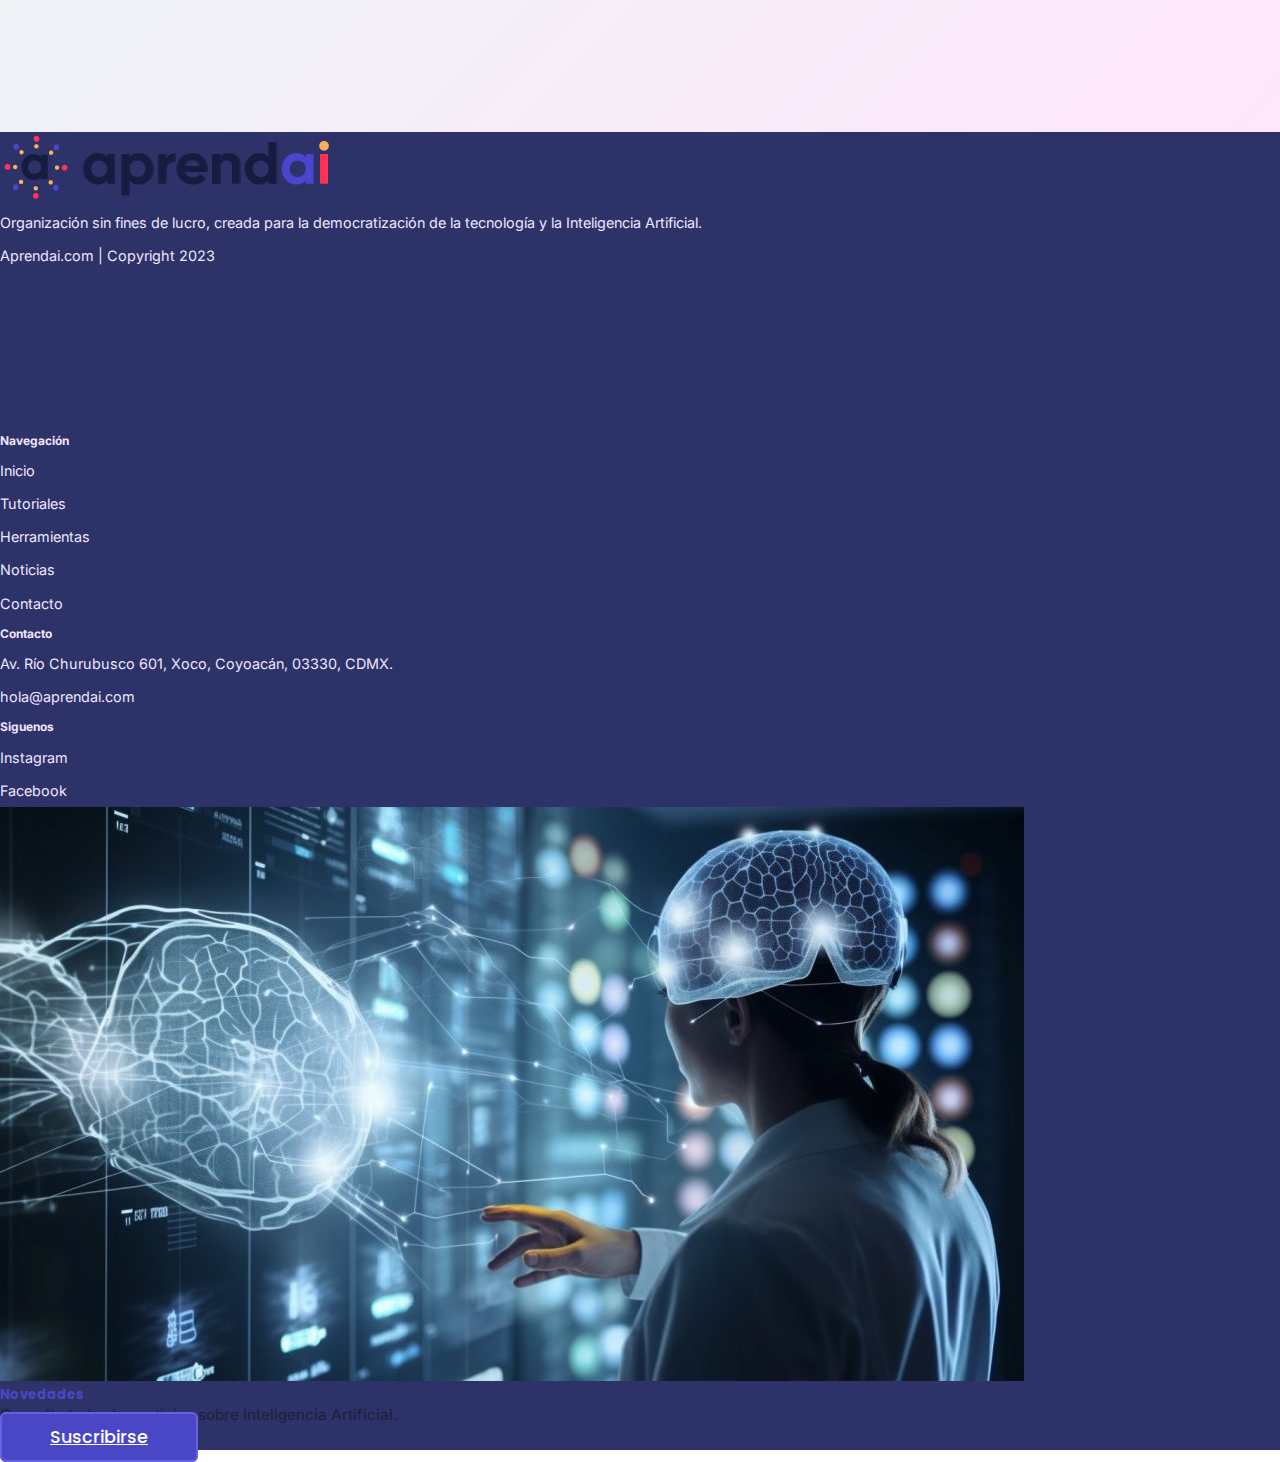
==== commit eefedef5: "Cambios 9 - Ajustes finales en página tutoriales y en Animacion" ====
--- a/pages/contacto.html
+++ b/pages/contacto.html
@@ -3,7 +3,9 @@
 <head>
     <meta charset="UTF-8">
     <meta name="viewport" content="width=device-width, initial-scale=1.0">
-    <title>AprendAI - Contacto</title>
+    <meta name="description" content="¿Tienes preguntas o comentarios? Contáctanos en AprendAI. Estamos aquí para apoyarte en tu viaje de aprendizaje en la Inteligencia Artificial.">
+    <meta name="keywords" content="Contacto, Inteligencia Artificial, AI, Español, AprendAI">
+    <title>Contactanos - AprendAI</title>
     <!-- linkear bootstrap -->
     <link href="https://cdn.jsdelivr.net/npm/bootstrap@5.0.2/dist/css/bootstrap.min.css" rel="stylesheet" integrity="sha384-EVSTQN3/azprG1Anm3QDgpJLIm9Nao0Yz1ztcQTwFspd3yD65VohhpuuCOmLASjC" crossorigin="anonymous">
     <!-- linkear css -->
@@ -52,8 +54,11 @@
             <div class="container">
                 <div class="row padd-y-grande padd-x-medio">
                     <div class="col">
-                        <h3 class="text-center text-white">Acerca de aprendAi.com</h3>
-                        <p class="text-center text-white padd-y-chico original-contacto-section">Somos APRENDAI, un equipo apasionado por la Inteligencia Artificial. Creemos en el poder de la IA para transformar vidas y queremos compartir esta pasión contigo. Aprendai.com fue creado para ayudarte a descubrir y aprender sobre la IA de una forma accesible y amigable.
+                        <h3 class="text-center text-white">Acerca de <span class="color-r3">aprendAi.com</span></h3>
+                        <p class="text-center text-white padd-y-chico pb-1 original-contacto-section">Somos APRENDAI, un equipo apasionado por la Inteligencia Artificial. Creemos en el poder de la IA para transformar vidas y queremos compartir esta pasión contigo. Aprendai.com fue creado para ayudarte a descubrir y aprender sobre la IA de una forma accesible y amigable.
+                        </p>
+                        <p class="d-flex justify-content-center">
+                            <span class="badge rounded-pill color-p-claro border border-light px-3 py-2">aprendai.com | Somos una Organización sin fines de lucro</span>
                         </p>
                     </div>
                 </div>    
@@ -117,7 +122,6 @@
                     </div>
                 </div>
             </div>
-            
         </section>
     </main>
 
@@ -162,11 +166,11 @@
                 </div>
                 <div class="col-12 col-sm-6 col-lg-3 mb-3">
                     <div class="card">
-                        <img src="../assets/img/noticias-img1.jpg" class="card-img-top" alt="Descripción de la imagen">
+                        <img src="../assets/img/noticias-img1.jpg" class="card-img-top" alt="noticias">
                         <div class="card-body">
                         <h5 class="card-title">Novedades</h5>
                         <p class="card-text">Consulta todas las noticias sobre Inteligencia Artificial.</p>
-                        <a href="#" class="btn btn-primary">Suscribirse</a>
+                        <a href="../pages/noticias.html" class="btn btn-primary">Suscribirse</a>
                         </div>
                     </div>
                 </div>
--- a/css/estilos.css
+++ b/css/estilos.css
@@ -18,13 +18,82 @@
   color: inherit;
 }
 
-/*-----MIXINES---------------------------------------------------------------*/
-/*
-body * {
-    border: 1px solid red !important;
-}*/
-/* ---------------------MAPAS ------------------------------------------------------------------------------- */
-/* TITULOS Y PARRAFOS GENERALES ------------------------------------------------------------------------------- */
+/* ---------------------MAPAS ------------------------------------------------------------------------------- */ /*-----MIXINES---------------------------------------------------------------*/ /* CLASES UTILITARIAS  ---------------------------------------------------------------------------------------- */
+.color-rp {
+  color: #4a47c7;
+}
+
+.color-rs {
+  color: #f73656;
+}
+
+.color-r3 {
+  color: #ffad5c;
+}
+
+.color-p-claro {
+  color: #f8f9fa;
+}
+
+.color-p-oscuro {
+  color: #2d3268;
+}
+
+.color-t-general {
+  color: #1f2141;
+}
+
+.padd-y-chico {
+  padding-top: 2rem;
+  padding-bottom: 2rem;
+}
+
+.padd-y-medio {
+  padding-top: 4rem;
+  padding-bottom: 4rem;
+}
+
+.padd-y-grande {
+  padding-top: 6rem;
+  padding-bottom: 6rem;
+}
+
+.padd-x-chico {
+  padding-left: 2rem;
+  padding-right: 2rem;
+}
+
+.padd-x-medio {
+  padding-left: 4rem;
+  padding-right: 4rem;
+}
+
+.padd-x-grande {
+  padding-left: 6rem;
+  padding-right: 6rem;
+}
+
+.bg-black {
+  background-color: black;
+}
+
+.redondear-chico {
+  border-radius: 5px;
+}
+
+.redondear-medio {
+  border-radius: 10px;
+}
+
+.redondear-grande {
+  border-radius: 20px;
+}
+
+.redondear-semicirculo {
+  border-radius: 50%;
+}
+
+/* SOBRE ESCRITURAS DE TITULOS Y PARRAFOS GENERALES ------------------------------------------------------------------------------- */
 h1, h4, h3, h2 {
   text-decoration: none;
   font-size: 3.5rem;
@@ -61,65 +130,6 @@
   color: #1f2141;
 }
 
-/* CLASES UTILITARIAS  ---------------------------------------------------------------------------------------- */
-.color-rp {
-  color: #4a47c7;
-}
-
-.color-rs {
-  color: #f73656;
-}
-
-.color-r3 {
-  color: #ffad5c;
-}
-
-.color-p-claro {
-  color: #f8f9fa;
-}
-
-.color-p-oscuro {
-  color: #2d3268;
-}
-
-.color-t-general {
-  color: #1f2141;
-}
-
-.padd-y-chico {
-  padding-top: 2rem;
-  padding-bottom: 2rem;
-}
-
-.padd-y-medio {
-  padding-top: 4rem;
-  padding-bottom: 4rem;
-}
-
-.padd-y-grande {
-  padding-top: 6rem;
-  padding-bottom: 6rem;
-}
-
-.padd-x-chico {
-  padding-left: 2rem;
-  padding-right: 2rem;
-}
-
-.padd-x-medio {
-  padding-left: 4rem;
-  padding-right: 4rem;
-}
-
-.padd-x-grande {
-  padding-left: 6rem;
-  padding-right: 6rem;
-}
-
-.bg-black {
-  background-color: black;
-}
-
 /* SOBRESCRITURAS DE CLASES DE BOOTSTRAP GENERALES ------------------------------------------------------------------------------- */
 .btn-primary {
   font-family: "Poppins", sans-serif;
@@ -192,13 +202,22 @@
 
 /* MAIN ---------------------------------------------------------------------------------------------- */
 /* HOME ---------------------------------------------------------------------------------------------- */
-.original-inicio-section-bg {
+.original-inicio-section-bg { /* ANIMACION EN FONDO DE COLOR------------------------------------------------------------------ */
   background-image: linear-gradient(-225deg, #E3FDF5 0%, #FFE6FA 100%);
+  animation-name: cambioColor;
+  animation-duration: 2.5s;
+  animation-timing-function: linear;
+  animation-iteration-count: infinite;
 }
 
 .edit-inicio-card-img {
   height: 18rem;
   object-fit: cover;
+  transition: height 0.3s;
+}
+
+.edit-inicio-card-img:hover { /* Detalles de Transformacion ------------------------------------------------------------- */
+  height: 24rem;
 }
 
 .original-inicio-med-div {
@@ -229,6 +248,7 @@
   background-color: #ffad5c;
   border-radius: 10px;
   height: 20rem;
+  transition: height 0.3s;
 }
 
 .original-inicio-cardcolor-2 {
@@ -237,6 +257,11 @@
 
 .original-inicio-cardcolor-3 {
   background-color: #f73656;
+}
+
+.original-inicio-cardcolor-1:hover, .original-inicio-cardcolor-2:hover, .original-inicio-cardcolor-3:hover { /* Detalles de Transformacion ------------------------------------------------------------- */
+  height: 25rem;
+  width: 100%;
 }
 
 /* NOTICIAS ---------------------------------------------------------------------------------------------- */
@@ -251,6 +276,11 @@
   object-fit: contain;
   border: 3px solid #1f2141;
   box-shadow: 5px 10px 30px rgba(0, 0, 0, 0.2);
+  object-fit: cover;
+}
+
+.transform1 {
+  transform: skewY(10deg);
 }
 
 .original-img-style-2 {
@@ -273,7 +303,7 @@
   background-color: rgba(0, 0, 0, 0.911);
 }
 
-.original-btn-subnav-1 {
+.original-btn-subnav-1 { /* ----------Incluyendo Mixin de Estilo de BOTONES -------------------------------------------------- */
   font-family: "Poppins", sans-serif;
   font-size: 1.1rem;
   font-weight: 700;
@@ -373,7 +403,6 @@
 }
 
 /* CONTACTO ---------------------------------------------------- */
-/* VERSION ANTIGUA - Pendiente de actualizar a Bootstrap */
 .original-contacto-section {
   padding-left: 10%;
   padding-right: 10%;
@@ -384,72 +413,46 @@
 }
 
 /* TUTORIALES ------------------------------------------------------------- */
-/* VERSION ANTIGUA - Pendiente de actualizar a Bootstrap */
-.topSectionsTutoriales {
+.topSectionsTutoriales { /* ÉSTA SECCION LE DI ESTILO CASI SIN USO DE BOOTSTRAP para poder tener cosas que ANIDAR con Nesting */
   width: 100%;
   text-align: center;
-  padding-bottom: 4%;
-  padding-top: 1%;
-  background-color: #1f2141;
-  background-image: url(https://www.marketingaiinstitute.com/hs-fs/hubfs/2022%20Website%20Redesign/Background%20Graphics/MAII_Backgrounds_hexagonal-wave.jpg?width=1600&height=900&name=MAII_Backgrounds_hexagonal-wave.jpg);
-  background-size: cover;
-  background-blend-mode: overlay;
-}
-
+  padding-bottom: 1rem;
+  padding-top: 1rem;
+  background-color: #080044;
+}
 .topSectionsTutoriales div {
   width: 70%;
   margin: 0 auto;
   text-align: center;
-  padding-top: 3%;
-  padding-bottom: 2%;
-}
-
-.topSectionsTutoriales p {
-  font-size: 23px;
+}
+.topSectionsTutoriales div h1, .topSectionsTutoriales div h2, .topSectionsTutoriales div h3, .topSectionsTutoriales div h4 {
+  font-size: 2.7rem;
+  color: #4a47c7;
+}
+@media screen and (max-width: 576px) {
+  .topSectionsTutoriales div h1, .topSectionsTutoriales div h2, .topSectionsTutoriales div h3, .topSectionsTutoriales div h4 {
+    font-size: 2.1rem;
+  }
+}
+.topSectionsTutoriales div p {
+  font-size: 1.2rem;
   color: #fcfaff;
 }
-
-.topSectionsTutoriales h1, .topSectionsTutoriales h2, .topSectionsTutoriales h3, .topSectionsTutoriales h4 {
-  font-size: 50px;
-  color: #4a47c7;
-}
-
-.tutorialesTemas {
-  padding-top: 3%;
-}
-
-.tutorialesTemas div {
-  background-color: #4a47c7;
-  font-size: 25px;
-  font-family: "Poppins", sans-serif;
-  font-weight: 700;
-  color: #ffad5c;
-  display: inline-block;
-  width: 19%;
-  height: 90px;
-  vertical-align: middle;
-  text-align: center;
-  padding: 15px;
-  margin: 0 auto;
-  border-radius: 5px;
-}
-
-.medSectionsTutoriales1 {
-  display: inline-block;
-  width: 40%;
-  vertical-align: middle;
-  margin: 0 auto;
-  padding: 1% 5px 5% 3%;
-  text-align: left;
-}
-
-.medSectionsTutoriales2 {
-  display: inline-block;
-  box-sizing: border-box;
-  width: 60%;
-  margin: 0 auto;
-  padding: 100px 4% 2% 4%;
-  text-align: left;
+@media screen and (max-width: 576px) {
+  .topSectionsTutoriales div p {
+    font-size: 1rem;
+  }
+}
+.topSectionsTutoriales img {
+  height: 13rem;
+}
+
+.hover-1 {
+  background-color: none;
+}
+
+.hover-1:hover { /* Detalles de Transformacion ------------------------------------------------------------- */
+  background-color: #ffad5c;
 }
 
 /* FOOTER ---------------------------------------------------------------------------------------------- */
@@ -466,4 +469,40 @@
 }
 .contenidoFooter a {
   text-decoration: none;
+}
+
+@keyframes cambioColor {
+  0% {
+    background: linear-gradient(-225deg, #E3FDF5 0%, #FFE6FA 100%);
+  }
+  10% {
+    background: linear-gradient(-225deg, #D2F6F2 0%, #FFECF7 100%);
+  }
+  20% {
+    background: linear-gradient(-225deg, #B6F0F4 0%, #FFDFF4 100%);
+  }
+  30% {
+    background: linear-gradient(-225deg, #9AEAF7 0%, #FFD2F2 100%);
+  }
+  40% {
+    background: linear-gradient(-225deg, #7EE4F9 0%, #FFC4EF 100%);
+  }
+  50% {
+    background: linear-gradient(-225deg, #51b4ee 0%, #a788e4 100%);
+  }
+  60% {
+    background: linear-gradient(-225deg, #7EE4F9 0%, #FFC4EF 100%);
+  }
+  70% {
+    background: linear-gradient(-225deg, #9AEAF7 0%, #FFD2F2 100%);
+  }
+  80% {
+    background: linear-gradient(-225deg, #B6F0F4 0%, #FFDFF4 100%);
+  }
+  90% {
+    background: linear-gradient(-225deg, #D2F6F2 0%, #FFECF7 100%);
+  }
+  100% {
+    background: linear-gradient(-225deg, #E3FDF5 0%, #FFE6FA 100%);
+  }
 }/*# sourceMappingURL=estilos.css.map */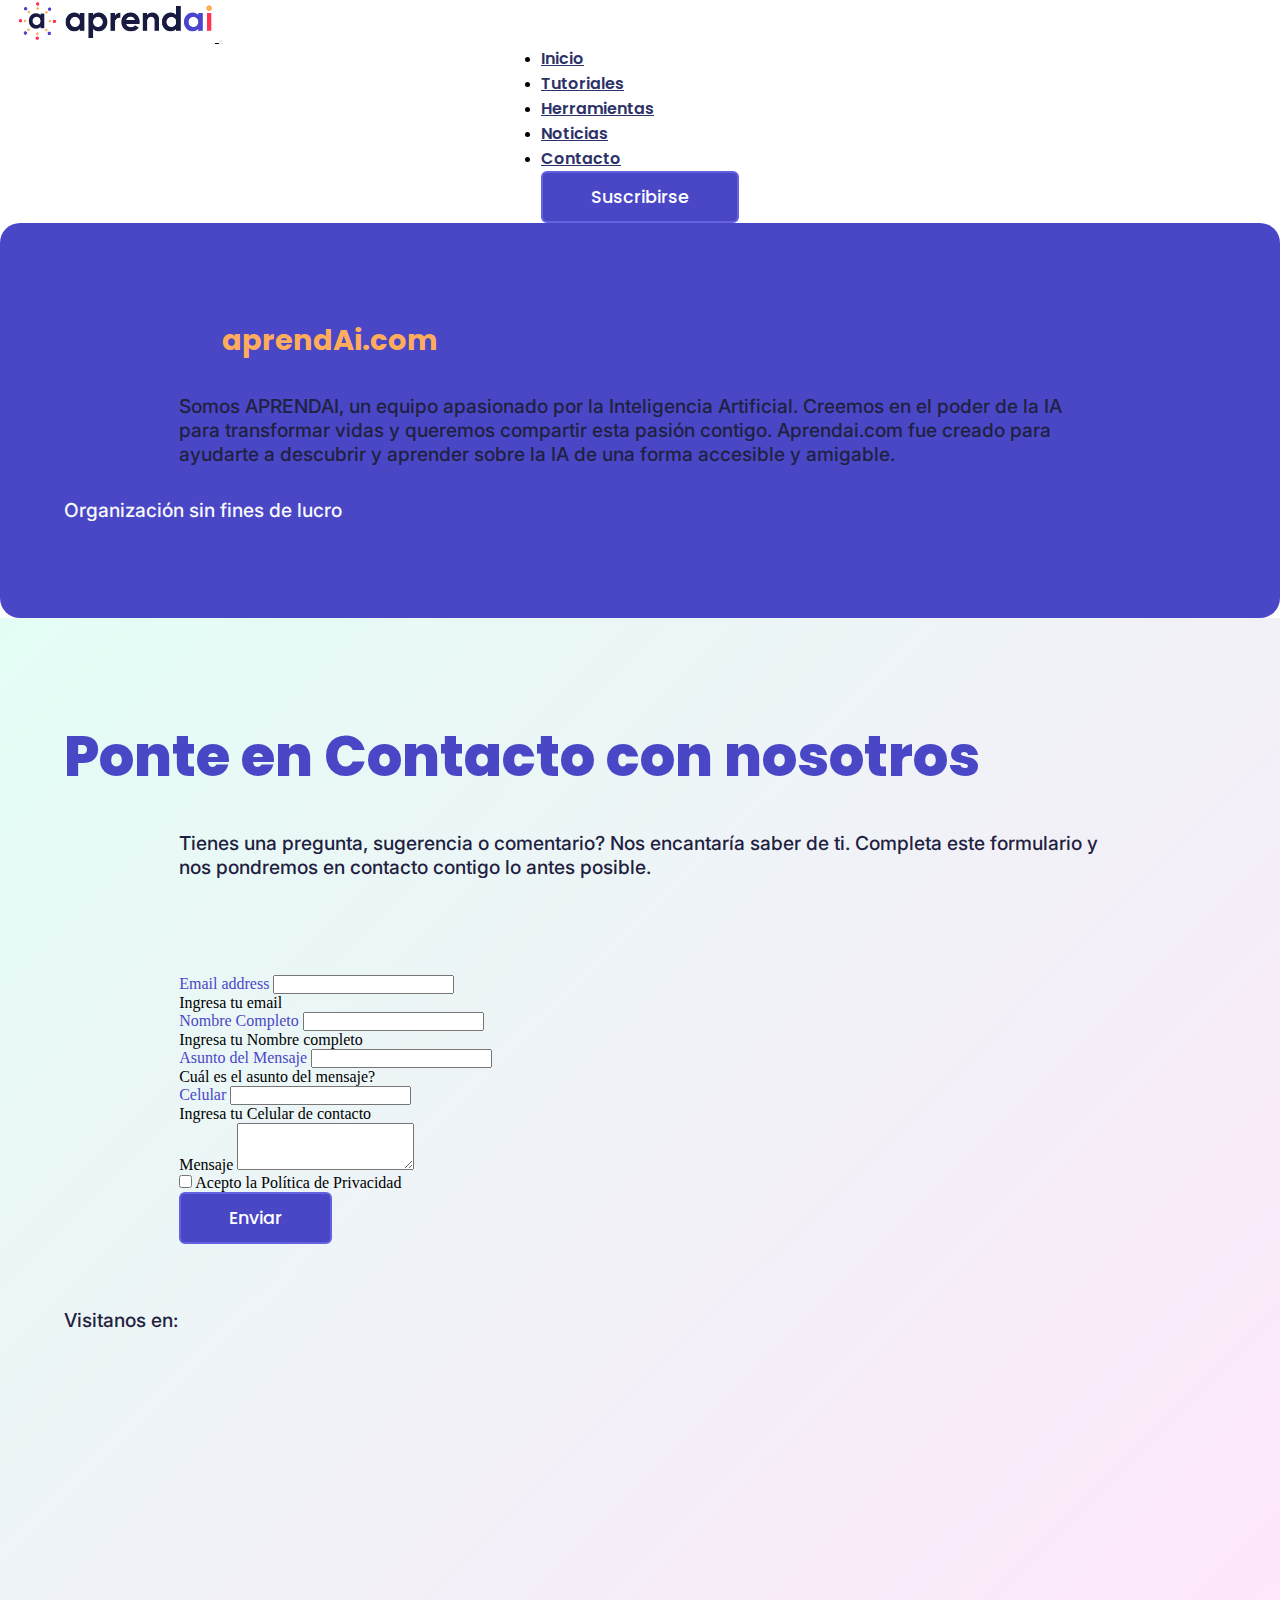
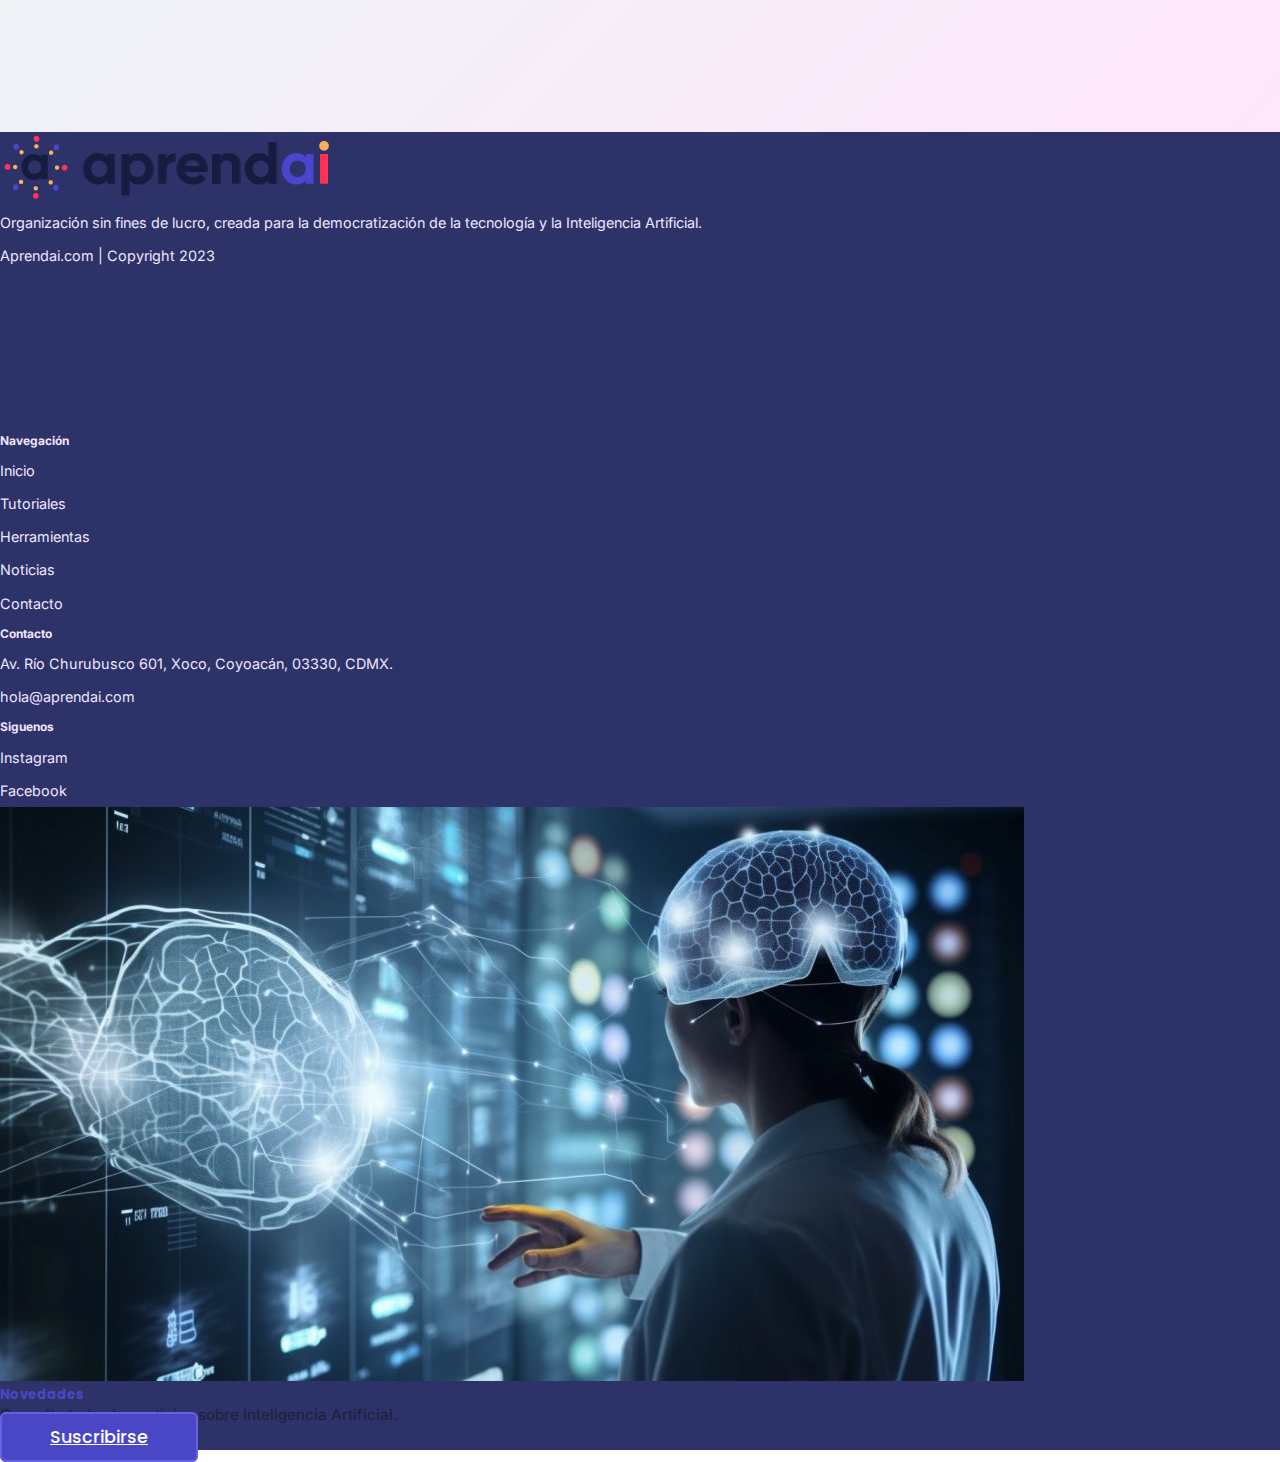
==== commit 16c7e918: "Cambios 10 - Cambios finales" ====
--- a/pages/contacto.html
+++ b/pages/contacto.html
@@ -54,11 +54,11 @@
             <div class="container">
                 <div class="row padd-y-grande padd-x-medio">
                     <div class="col">
-                        <h3 class="text-center text-white">Acerca de <span class="color-r3">aprendAi.com</span></h3>
+                        <h3 class="text-center text-white h-custom">Acerca de <span class="color-r3">aprendAi.com</span></h3>
                         <p class="text-center text-white padd-y-chico pb-1 original-contacto-section">Somos APRENDAI, un equipo apasionado por la Inteligencia Artificial. Creemos en el poder de la IA para transformar vidas y queremos compartir esta pasión contigo. Aprendai.com fue creado para ayudarte a descubrir y aprender sobre la IA de una forma accesible y amigable.
                         </p>
                         <p class="d-flex justify-content-center">
-                            <span class="badge rounded-pill color-p-claro border border-light px-3 py-2">aprendai.com | Somos una Organización sin fines de lucro</span>
+                            <span class="badge rounded-pill color-p-claro border border-light px-3 py-2">Organización sin fines de lucro</span>
                         </p>
                     </div>
                 </div>    
--- a/css/estilos.css
+++ b/css/estilos.css
@@ -403,6 +403,11 @@
 }
 
 /* CONTACTO ---------------------------------------------------- */
+@media screen and (max-width: 576px) {
+  .h-custom {
+    font-size: 1.6rem;
+  }
+}
 .original-contacto-section {
   padding-left: 10%;
   padding-right: 10%;
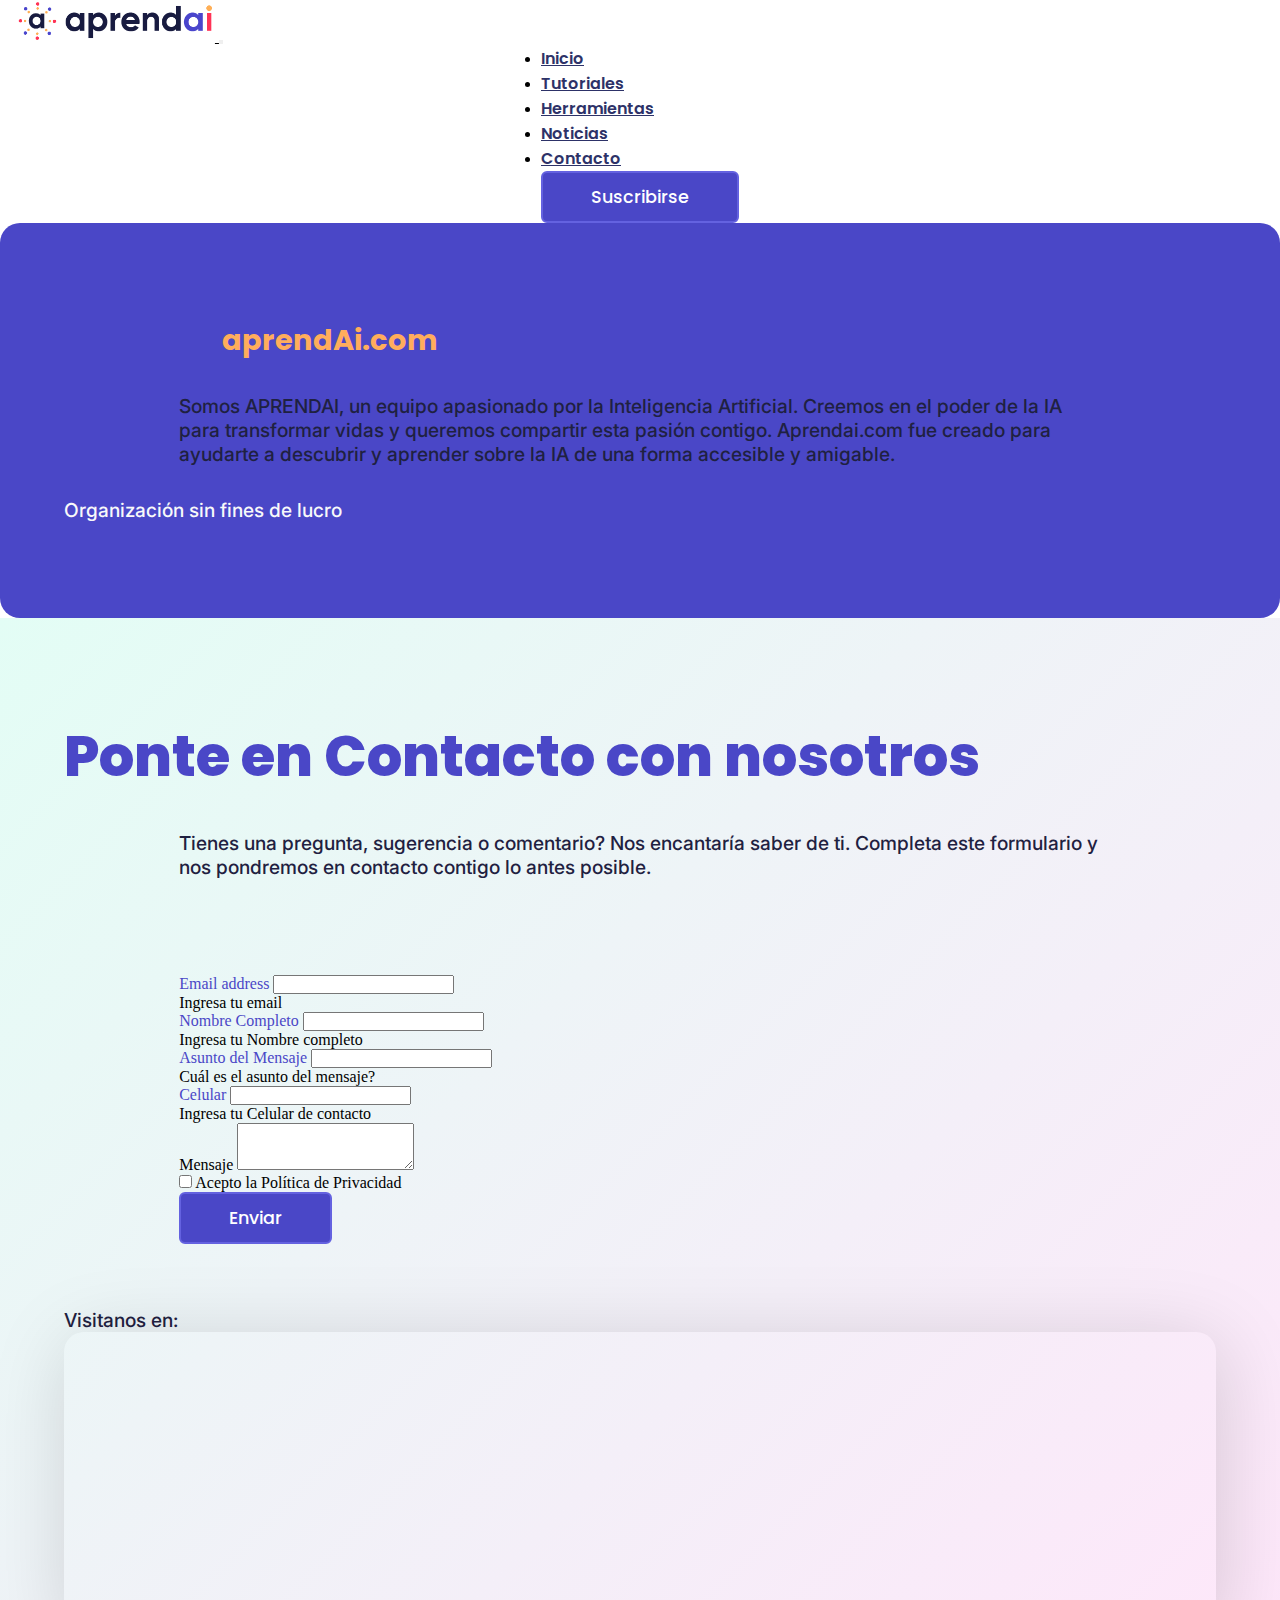
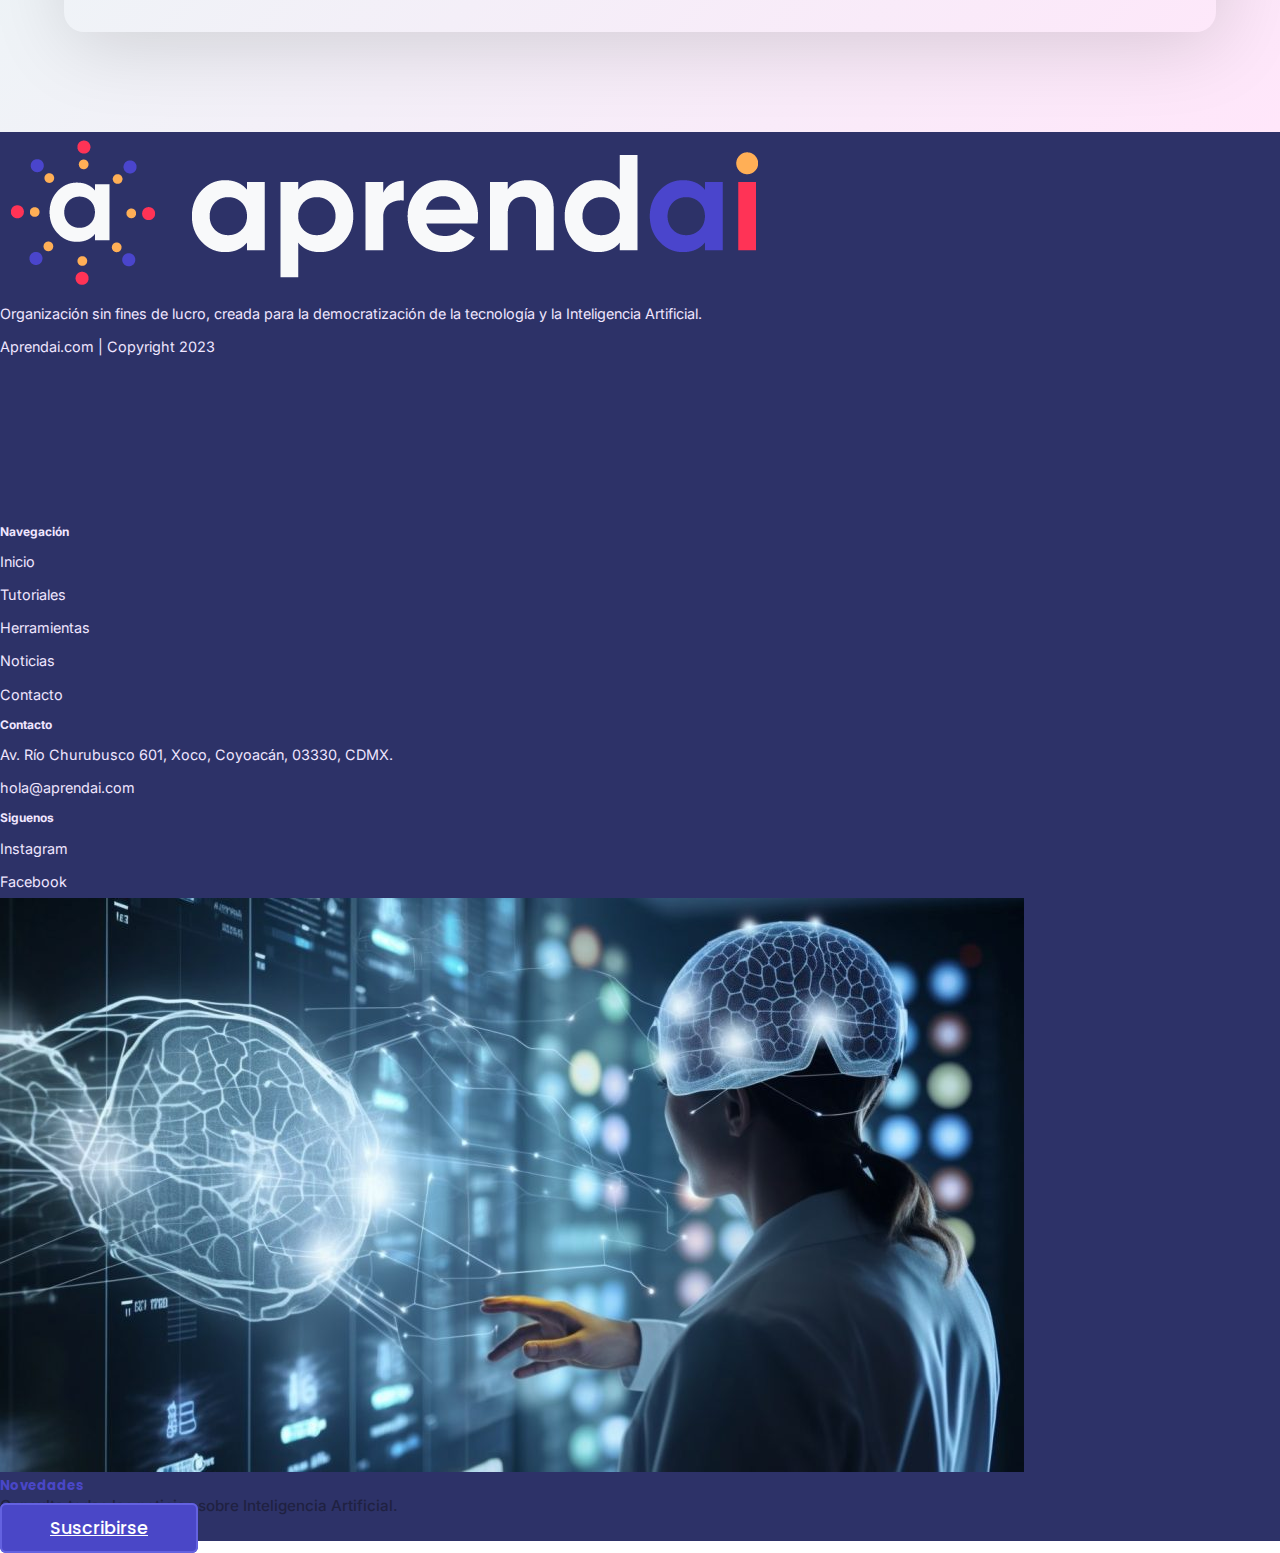
==== commit 6eb397b5: "Ajustes en página Herramientas, en las animaciones, y sombra del mapa" ====
--- a/pages/contacto.html
+++ b/pages/contacto.html
@@ -117,7 +117,7 @@
                             </p>
                           </div>
                           <div class="col-10 offset-1"> <!--Seccion Div de Mapa-->
-                            <iframe src="https://www.google.com/maps/embed?pb=!1m18!1m12!1m3!1d120472.743107113!2d-99.27250385305696!3d19.33564449173433!2m3!1f0!2f0!3f0!3m2!1i1024!2i768!4f13.1!3m3!1m2!1s0x85d1ffc8c518db8b%3A0x962ca10e2989f407!2sWeWork%20Espacio%20de%20Oficinas%20%26%20Coworking%20Torre%20Mitikah!5e0!3m2!1ses!2smx!4v1687334341715!5m2!1ses!2smx" width="100%" height="300px" style="border:0;" allowfullscreen=""  referrerpolicy="no-referrer-when-downgrade" class="formSections"></iframe>
+                            <iframe src="https://www.google.com/maps/embed?pb=!1m18!1m12!1m3!1d120472.743107113!2d-99.27250385305696!3d19.33564449173433!2m3!1f0!2f0!3f0!3m2!1i1024!2i768!4f13.1!3m3!1m2!1s0x85d1ffc8c518db8b%3A0x962ca10e2989f407!2sWeWork%20Espacio%20de%20Oficinas%20%26%20Coworking%20Torre%20Mitikah!5e0!3m2!1ses!2smx!4v1687334341715!5m2!1ses!2smx" width="100%" height="300px" style="border:0;" allowfullscreen=""  referrerpolicy="no-referrer-when-downgrade" class="formSections redondear-grande"></iframe>
                           </div>
                     </div>
                 </div>
@@ -129,7 +129,7 @@
     <footer class=" py-5 footerGeneral">
         <div class="pt-4 container">
             <div class="row">
-                <a class="col-lg-3" href="../index.html"><img class="img-fluid mb-4" src="../assets/img/AprendAI-logo-footer.png" alt="logo-footer">
+                <a class="col-lg-3" href="../index.html"><img class="img-fluid mb-4" src="../assets/img/AprendAI-logo-1-white.png" alt="logo-footer">
                 </a>
             </div>    
             <div class="row mt-4">
--- a/css/estilos.css
+++ b/css/estilos.css
@@ -187,6 +187,9 @@
   color: #2d3268;
   font-weight: 600;
 }
+.navbar-light .navbar-nav .nav-invertir-color {
+  color: #f8f9fa;
+}
 
 header nav .container-fluid {
   display: flex;
@@ -205,7 +208,7 @@
 .original-inicio-section-bg { /* ANIMACION EN FONDO DE COLOR------------------------------------------------------------------ */
   background-image: linear-gradient(-225deg, #E3FDF5 0%, #FFE6FA 100%);
   animation-name: cambioColor;
-  animation-duration: 2.5s;
+  animation-duration: 10s;
   animation-timing-function: linear;
   animation-iteration-count: infinite;
 }
@@ -396,6 +399,10 @@
   width: 60%;
   height: 5rem;
   object-fit: contain;
+  animation-name: iconCrece;
+  animation-duration: 2s;
+  animation-timing-function: linear;
+  animation-iteration-count: infinite;
 }
 
 .directory-section .list-group-item {
@@ -414,7 +421,7 @@
 }
 
 .formSections {
-  border-radius: 10px;
+  box-shadow: 5px 10px 80px rgba(0, 0, 0, 0.15);
 }
 
 /* TUTORIALES ------------------------------------------------------------- */
@@ -480,34 +487,126 @@
   0% {
     background: linear-gradient(-225deg, #E3FDF5 0%, #FFE6FA 100%);
   }
+  5% {
+    background: linear-gradient(-198deg, #E3FDF5 0%, #FFE6FA 100%);
+  }
   10% {
-    background: linear-gradient(-225deg, #D2F6F2 0%, #FFECF7 100%);
+    background: linear-gradient(-171deg, #E3FDF5 0%, #FFE6FA 100%);
+  }
+  15% {
+    background: linear-gradient(-144deg, #E3FDF5 0%, #FFE6FA 100%);
   }
   20% {
-    background: linear-gradient(-225deg, #B6F0F4 0%, #FFDFF4 100%);
+    background: linear-gradient(-117deg, #E3FDF5 0%, #FFE6FA 100%);
+  }
+  25% {
+    background: linear-gradient(-90deg, #E3FDF5 0%, #FFE6FA 100%);
   }
   30% {
-    background: linear-gradient(-225deg, #9AEAF7 0%, #FFD2F2 100%);
+    background: linear-gradient(-63deg, #E3FDF5 0%, #FFE6FA 100%);
+  }
+  35% {
+    background: linear-gradient(-36deg, #E3FDF5 0%, #FFE6FA 100%);
   }
   40% {
-    background: linear-gradient(-225deg, #7EE4F9 0%, #FFC4EF 100%);
+    background: linear-gradient(-9deg, #E3FDF5 0%, #FFE6FA 100%);
+  }
+  45% {
+    background: linear-gradient(18deg, #E3FDF5 0%, #FFE6FA 100%);
   }
   50% {
-    background: linear-gradient(-225deg, #51b4ee 0%, #a788e4 100%);
+    background: linear-gradient(45deg, #E3FDF5 0%, #FFE6FA 100%);
+  }
+  55% {
+    background: linear-gradient(72deg, #E3FDF5 0%, #FFE6FA 100%);
   }
   60% {
-    background: linear-gradient(-225deg, #7EE4F9 0%, #FFC4EF 100%);
+    background: linear-gradient(99deg, #E3FDF5 0%, #FFE6FA 100%);
+  }
+  65% {
+    background: linear-gradient(126deg, #E3FDF5 0%, #FFE6FA 100%);
   }
   70% {
-    background: linear-gradient(-225deg, #9AEAF7 0%, #FFD2F2 100%);
+    background: linear-gradient(153deg, #E3FDF5 0%, #FFE6FA 100%);
+  }
+  75% {
+    background: linear-gradient(180deg, #E3FDF5 0%, #FFE6FA 100%);
   }
   80% {
-    background: linear-gradient(-225deg, #B6F0F4 0%, #FFDFF4 100%);
+    background: linear-gradient(-153deg, #E3FDF5 0%, #FFE6FA 100%);
+  }
+  85% {
+    background: linear-gradient(-126deg, #E3FDF5 0%, #FFE6FA 100%);
   }
   90% {
-    background: linear-gradient(-225deg, #D2F6F2 0%, #FFECF7 100%);
+    background: linear-gradient(-99deg, #E3FDF5 0%, #FFE6FA 100%);
+  }
+  95% {
+    background: linear-gradient(-72deg, #E3FDF5 0%, #FFE6FA 100%);
   }
   100% {
-    background: linear-gradient(-225deg, #E3FDF5 0%, #FFE6FA 100%);
+    background: linear-gradient(-45deg, #E3FDF5 0%, #FFE6FA 100%);
+  }
+}
+@keyframes iconCrece {
+  0% {
+    height: 5rem;
+  }
+  5% {
+    height: 5.1rem;
+  }
+  10% {
+    height: 5.2rem;
+  }
+  15% {
+    height: 5.3rem;
+  }
+  20% {
+    height: 5.4rem;
+  }
+  25% {
+    height: 5.5rem;
+  }
+  30% {
+    height: 5.6rem;
+  }
+  35% {
+    height: 5.7rem;
+  }
+  40% {
+    height: 5.8rem;
+  }
+  45% {
+    height: 5.9rem;
+  }
+  50% {
+    height: 6rem;
+  }
+  55% {
+    height: 5.9rem;
+  }
+  60% {
+    height: 5.8rem;
+  }
+  65% {
+    height: 5.7rem;
+  }
+  70% {
+    height: 5.6rem;
+  }
+  75% {
+    height: 5.5rem;
+  }
+  80% {
+    height: 5.4rem;
+  }
+  85% {
+    height: 5.3rem;
+  }
+  90% {
+    height: 5.2rem;
+  }
+  100% {
+    height: 5.1rem;
   }
 }/*# sourceMappingURL=estilos.css.map */